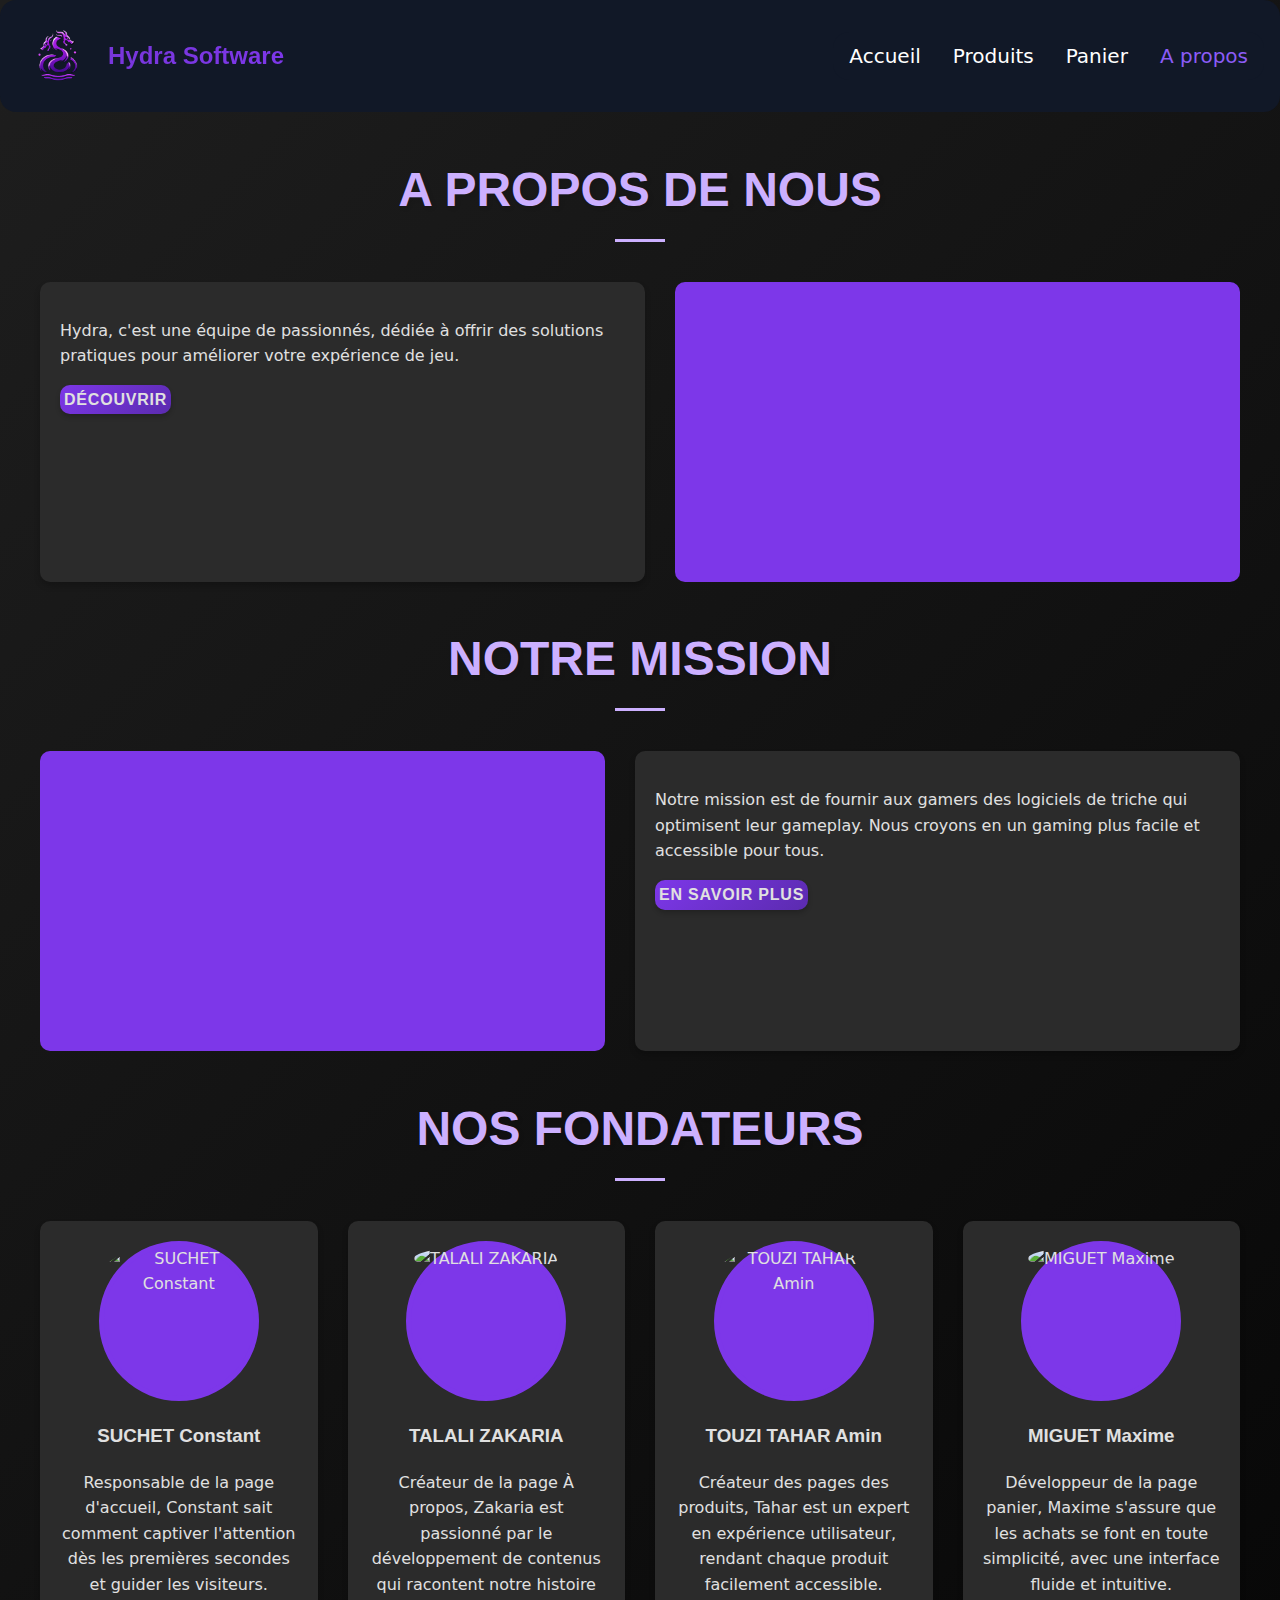
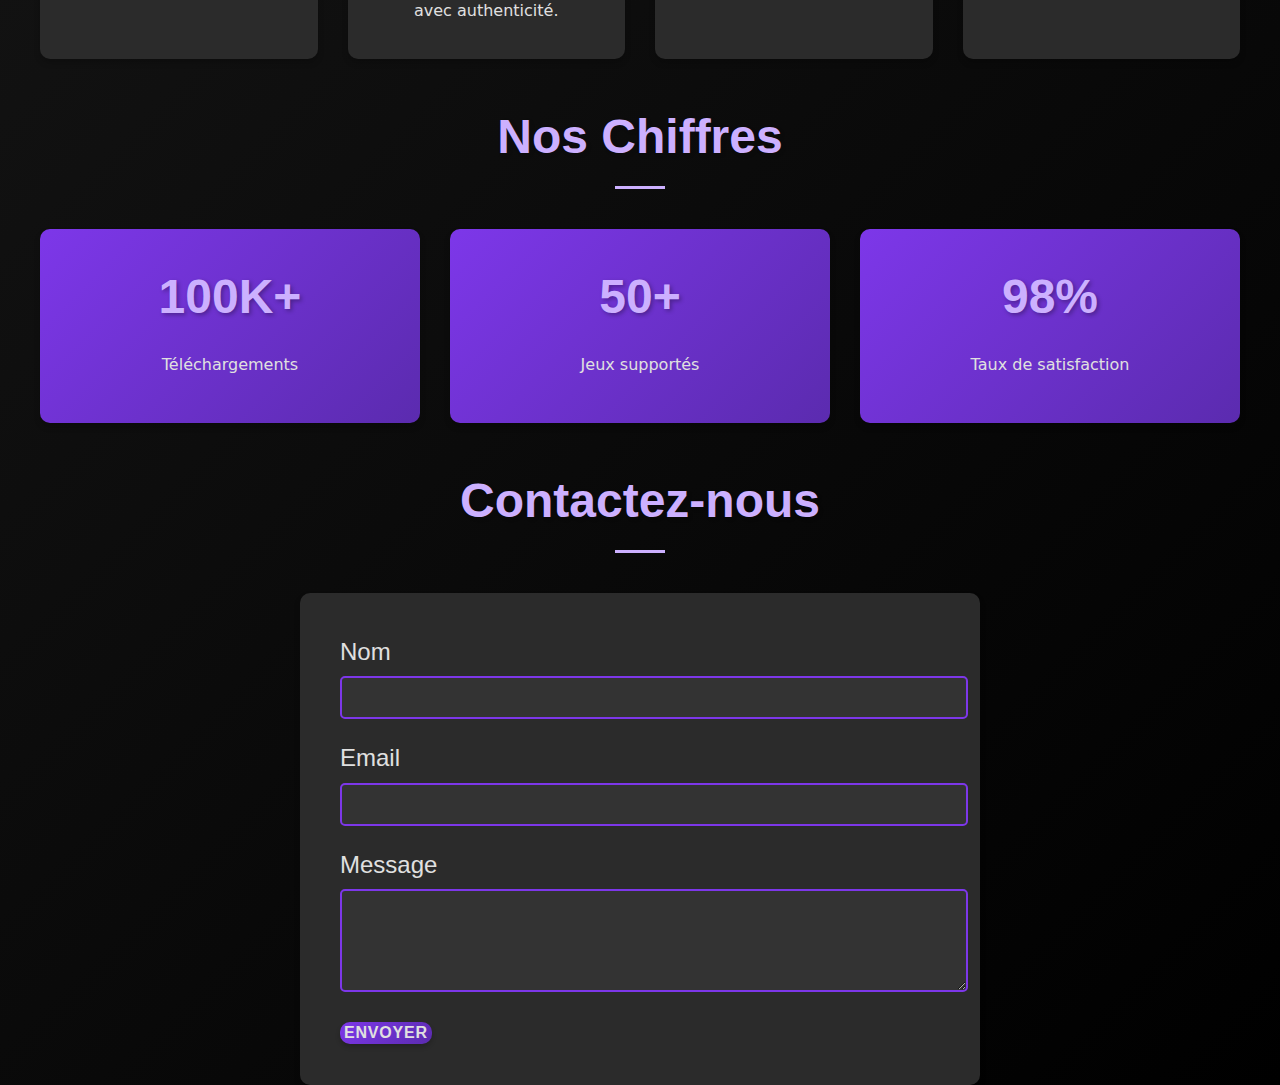
==== pages/apropos.html @ 82d5b26f "ajoutation des photos" ====
<!DOCTYPE html>
<html lang="fr">
<head>
    <meta charset="UTF-8">
    <meta name="viewport" content="width=device-width, initial-scale=1.0">
    <meta http-equiv="X-UA-Compatible" content="IE=edge">
    <title>Hydra - Apropos</title>
    <link rel="stylesheet" href="../styles/apropos.css">
    <link rel="stylesheet" href="../styles/menu.css">

    <script src="../js/menu.js"></script>
    <link rel="icon" type="image/x-icon" href="../public/hydra/icon.ico">
</head>
<body>

<nav class="navbar">
    <div class="nav-container">
        <a href="../index.html" class="logo-container">
            <img src="../public/hydra/logo.png" class="logo" alt="Hydra Logo" />
            <span class="company-name">Hydra Software</span>
        </a>
        <button id="navbar-toggle" type="button" aria-controls="navbar-default" aria-expanded="false">
            <svg class="toggle-icon" aria-hidden="true" xmlns="http://www.w3.org/2000/svg" fill="none" viewBox="0 0 24 24" stroke="currentColor">
                <path stroke-linecap="round" stroke-linejoin="round" stroke-width="2" d="M4 6h16M4 12h16M4 18h16" />
            </svg>
        </button>
        <div class="navbar-menu" id="navbar-default">
            <ul class="nav-list">
                <li><a href="../index.html">Accueil</a></li>
                <li><a href="./produits.html">Produits</a></li>
                <li><a href="./panier.html">Panier</a></li>
                <li><a class="active">A propos</a></li>
            </ul>
        </div>
    </div>
</nav>

<main>
    <section id="about">
        <div class="main-container">
            <h2 class="section-heading">A PROPOS DE NOUS</h2>
            <div class="split-content">
                <div class="text-content">
                    <p>Hydra, c'est une équipe de passionnés, dédiée à offrir des solutions pratiques pour améliorer votre expérience de jeu.</p>
                    <a href="#" class="action-btn">Découvrir</a>
                </div>
                <div class="image-box"></div>
            </div>
        </div>
    </section>

    <section id="mission">
        <div class="main-container">
            <h2 class="section-heading">NOTRE MISSION</h2>
            <div class="split-content">
                <div class="image-box"></div>
                <div class="text-content">
                    <p>Notre mission est de fournir aux gamers des logiciels de triche qui optimisent leur gameplay. Nous croyons en un gaming plus facile et accessible pour tous.</p>
                    <a href="#" class="action-btn">En savoir plus</a>
                </div>
            </div>
        </div>
    </section>

    <section id="founders">
        <div class="main-container">
            <h2 class="section-heading">NOS FONDATEURS</h2>
            <div class="founders-wrapper">
                <div class="founder-profile">
                    <div class="founder-photo">
                        <img src="https://media.discordapp.net/attachments/1299614270337716256/1299702791647789076/Portrait_noirblanc.png?ex=671e2a0c&is=671cd88c&hm=0bdfb5eaf1c514ea03a5f6eac9aa47da65e1ab153dc42c5d94408717ab1620b5&=&format=webp&quality=lossless&width=970&height=972" alt="SUCHET Constant">
                    </div>
                    <h3>SUCHET Constant</h3>
                    <p>Responsable de la page d'accueil, Constant sait comment captiver l'attention dès les premières secondes et guider les visiteurs.</p>
                </div>
                <div class="founder-profile">
                    <div class="founder-photo">
                        <img src="file:///home/ztalali/Documents/SAE-S1.-05-06/ressources/image/Sans%20titre.jpeg" alt="TALALI ZAKARIA">
                    </div>
                    <h3>TALALI ZAKARIA</h3>
                    <p>Créateur de la page À propos, Zakaria est passionné par le développement de contenus qui racontent notre histoire avec authenticité.</p>
                </div>
                <div class="founder-profile">
                    <div class="founder-photo">
                        <img src="https://i.ibb.co/7j2X7fJ/Tahar-autoportrait.png" alt="TOUZI TAHAR Amin">
                    </div>
                    <h3>TOUZI TAHAR Amin</h3>
                    <p>Créateur des pages des produits, Tahar est un expert en expérience utilisateur, rendant chaque produit facilement accessible.</p>
                </div>
                <div class="founder-profile">
                    <div class="founder-photo">
                        <img src="images/maxime.jpg" alt="MIGUET Maxime">
                    </div>
                    <h3>MIGUET Maxime</h3>
                    <p>Développeur de la page panier, Maxime s'assure que les achats se font en toute simplicité, avec une interface fluide et intuitive.</p>
                </div>
            </div>
        </div>
    </section>
    

    <section id="stats">
        <div class="main-container">
            <h2 class="section-heading">Nos Chiffres</h2>
            <div class="statistics-container">
                <div class="stat-block">
                    <div class="stat-number">100K+</div>
                    <p>Téléchargements</p>
                </div>
                <div class="stat-block">
                    <div class="stat-number">50+</div>
                    <p>Jeux supportés</p>
                </div>
                <div class="stat-block">
                    <div class="stat-number">98%</div>
                    <p>Taux de satisfaction</p>
                </div>
            </div>
        </div>
    </section>

    <section id="contact">
        <div class="main-container">
            <h2 class="section-heading">Contactez-nous</h2>
            <form class="form-wrapper">
                <div class="input-group">
                    <label for="name">Nom</label>
                    <input type="text" id="name" name="name" required>
                </div>
                <div class="input-group">
                    <label for="email">Email</label>
                    <input type="email" id="email" name="email" required>
                </div>
                <div class="input-group">
                    <label for="message">Message</label>
                    <textarea id="message" name="message" rows="5" required></textarea>
                </div>
                <button type="submit" class="action-btn">Envoyer</button>
            </form>
        </div>
    </section>
</main>

<footer>
    <!-- ici y aura le footer mais c vide pr l instant -->
</footer>


</body>
</html>
---- styles/apropos.css ----
body {
    background: linear-gradient(135deg, #1E1E1E, #000000);
    font-family: 'Roboto Mono', 'Segoe UI', Tahoma, Geneva, Verdana, sans-serif;
    line-height: 1.6;
    color: #E0E0E0;
    font-size: 1rem;
}

.company-name {
    font-size: 1.5rem;
    font-weight: bold;
    color: #ccb0ff;
    font-family: 'Orbitron', sans-serif;
}

.main-container {
    max-width: 1200px;
    margin: 0 auto;
    padding: 0 20px;
}

.section-heading {
    font-size: 3rem;
    text-align: center;
    margin-bottom: 40px;
    color: #ccb0ff;
    text-shadow: 2px 2px 4px rgba(0, 0, 0, 0.1);
    position: relative;
    font-family: 'Orbitron', sans-serif;
}

.section-heading::after {
    content: '';
    display: block;
    width: 50px;
    height: 3px;
    background-color: #ccb0ff;
    margin: 10px auto;
}

.subtitle-text {
    font-size: 1.5rem;
    text-align: center;
    color: #E0E0E0;
    font-family: 'Exo', sans-serif;
}

.split-content {
    display: flex;
    flex-direction: column;
    gap: 30px;
}

.text-content {
    flex: 1;
    padding: 20px;
    background-color: #2B2B2B;
    border-radius: 10px;
    box-shadow: 0 4px 6px rgba(0, 0, 0, 0.2);
    transition: transform 0.3s ease;
    font-size: 1rem;
    color: #E0E0E0;
}

.text-content:hover {
    transform: translateY(-5px);
}

.image-box {
    flex: 1;
    background-color: #7d37e9;
    min-height: 300px;
    border-radius: 10px;
}

.action-btn {
    display: inline-block;
    padding: 2px 4px;
    background: linear-gradient(135deg, #7d37e9, #5B2BAF);
    color: #E0E0E0;
    text-decoration: none;
    border-radius: 10px;
    transition: all 0.3s ease;
    border: none;
    cursor: pointer;
    font-weight: bold;
    text-transform: uppercase;
    letter-spacing: 0.8px;
    box-shadow: 0 3px 5px rgba(0, 0, 0, 0.2);
    font-size: 1rem;
    font-family: 'Exo', sans-serif;
}

.action-btn:hover {
    background: linear-gradient(135deg, #5B2BAF, #7d37e9);
    transform: translateY(-1px);
    box-shadow: 0 4px 6px rgba(0, 0, 0, 0.3);
}

.founders-wrapper {
    display: grid;
    grid-template-columns: repeat(auto-fit, minmax(200px, 1fr));
    gap: 30px;
}

.founder-profile {
    text-align: center;
    background-color: #2B2B2B;
    padding: 20px;
    border-radius: 10px;
    box-shadow: 0 4px 6px rgba(0, 0, 0, 0.2);
    transition: transform 0.3s ease;
    font-size: 1rem;
}

.founder-profile h3 {
    font-family: 'Orbitron', sans-serif;
}

.founder-profile:hover {
    transform: translateY(-5px);
}

.founder-photo {
    width: 150px;
    height: 150px;
    border-radius: 50%;
    background-color: #7d37e9;
    margin: 0 auto 20px;
    border: 5px solid #7d37e9;
    transition: all 0.3s ease;
}

.founder-photo img {
    width: 100%;
    height: 100%;
    object-fit: cover;
    border-radius: 50%;
}


.founder-profile:hover .founder-photo {
    transform: scale(1.1);
    border-color: #ccb0ff;
}

.statistics-container {
    display: grid;
    grid-template-columns: repeat(auto-fit, minmax(200px, 1fr));
    gap: 30px;
    text-align: center;
}

.stat-block {
    background: linear-gradient(135deg, #7d37e9, #5B2BAF);
    padding: 30px;
    border-radius: 10px;
    box-shadow: 0 4px 6px rgba(0, 0, 0, 0.2);
    color: #E0E0E0;
    transition: transform 0.3s ease;
}

.stat-block:hover {
    transform: translateY(-5px);
}

.stat-number {
    font-size: 3rem;
    font-weight: bold;
    color: #ccb0ff;
    margin-bottom: 10px;
    text-shadow: 2px 2px 4px rgba(0, 0, 0, 0.3);
    font-family: 'Orbitron', sans-serif;
}

.form-wrapper {
    max-width: 600px;
    margin: 0 auto;
    background-color: #2B2B2B;
    padding: 40px;
    border-radius: 10px;
    box-shadow: 0 4px 6px rgba(0, 0, 0, 0.2);
}

.input-group {
    margin-bottom: 20px;
}

.input-group label {
    display: block;
    margin-bottom: 5px;
    color: #E0E0E0;
    font-size: 1.5rem;
    font-family: 'Exo', sans-serif;
}

.input-group input,
.input-group textarea {
    width: 100%;
    padding: 12px;
    background-color: #333333;
    color: #E0E0E0;
    border: 2px solid #7d37e9;
    border-radius: 5px;
    transition: all 0.3s ease;
}

.input-group input:focus,
.input-group textarea:focus {
    outline: none;
    border-color: #ccb0ff;
    box-shadow: 0 0 0 2px rgba(195, 0, 255, 0.3);
}

@media (min-width: 768px) {
    .split-content {
        flex-direction: row;
    }

    .founders-wrapper {
        grid-template-columns: repeat(4, 1fr);
    }
}
---- styles/menu.css ----
body {
    background-color: #151c2a;
    margin: 0;
    font-family: system-ui, -apple-system, BlinkMacSystemFont, 'Segoe UI', Roboto, 'Helvetica Neue', Arial, 'Noto Sans', sans-serif;
}

.navbar {
    background-color: #111827;
    border-radius: 1rem;
}

.nav-container {
    max-width: 1280px;
    font-weight: normal;
    font-size: 1.25rem;
    display: flex;
    flex-wrap: wrap;
    align-items: center;
    justify-content: space-between;
    margin: 0 auto;
    padding: 1rem;
}

.logo-container {
    display: flex;
    align-items: center;
    text-decoration: none;
}

.logo {
    height: 5rem;
}

.company-name {
    font-family: 'Orbitron', sans-serif;
    font-size: 1.5rem;
    font-weight: 600;
    margin-left: 0.75rem;
    background: linear-gradient(-45deg, #8b5cf6, #7d37ea, #7836da);
    background-size: 200% 200%;
    animation: gradient 5s ease infinite;
    -webkit-background-clip: text;
    -webkit-text-fill-color: transparent;
}

@keyframes gradient {
    0% { background-position: 0% 50%; }
    50% { background-position: 100% 50%; }
    100% { background-position: 0% 50%; }
}

#navbar-toggle {
    display: inline-flex;
    align-items: center;
    justify-content: center;
    padding: 0.5rem;
    width: 2.5rem;
    height: 2.5rem;
    font-size: 0.875rem;
    color: #6b7280;
    background-color: transparent;
    border: none;
    border-radius: 0.375rem;
    cursor: pointer;
}

#navbar-toggle:hover {
    background-color: #35383f;
}

.toggle-icon {
    width: 1.5rem;
    height: 1.5rem;
}

.navbar-menu {
    display: none;
    width: 100%;
    background-color: #111827;
    border-radius: 1rem;
}

.navbar-menu.active {
    font-weight: normal;
    font-size: 1rem;
    display: block;
}

.nav-list {
    font-medium: 500;
    font-weight: 500;
    display: flex;
    flex-direction: column;
    padding: 1rem 1rem;
    margin: 0;
    list-style-type: none;
}

.nav-list li a {
    display: block;
    padding: 0.5rem 0.75rem;
    text-decoration: none;
    border-radius: 0.2rem;

    color: white;
}

.nav-list li a:hover {
    background-color: #3a373f;
}

.nav-list li a.active {
    background-color: #772cec;
    color: white;
}

@media (min-width: 768px) {
    #navbar-toggle {
        display: none;
    }

    .navbar-menu {
        display: block;
        width: auto;
    }

    .nav-list {
        flex-direction: row;
        padding: 0;
    }

    .nav-list li a {
        padding: 0.5rem 0;
        margin: 0 1rem;
        background-color: transparent;
    }

    .nav-list li a:hover {
        background-color: transparent;
        color: #8b5cf6;
    }

    .nav-list li a.active {
        background-color: transparent;
        color: #8b5cf6;
    }
}
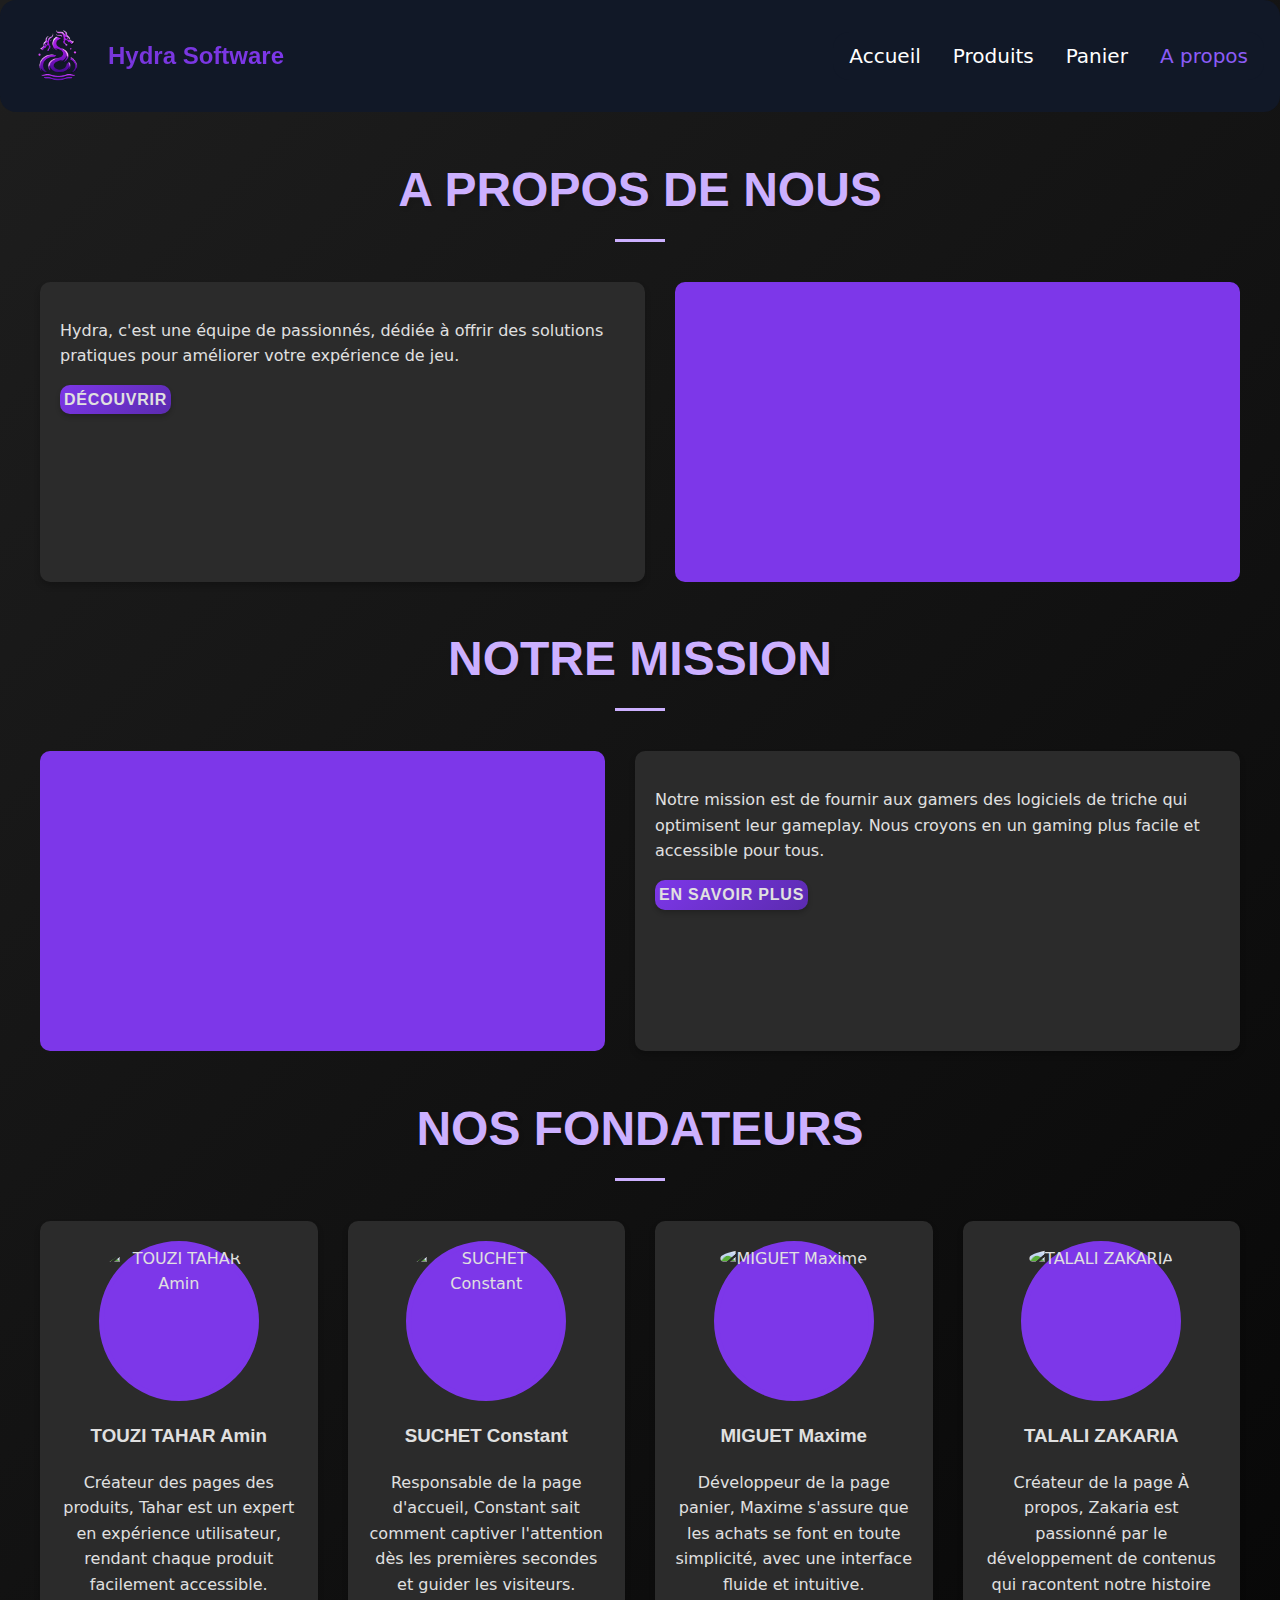
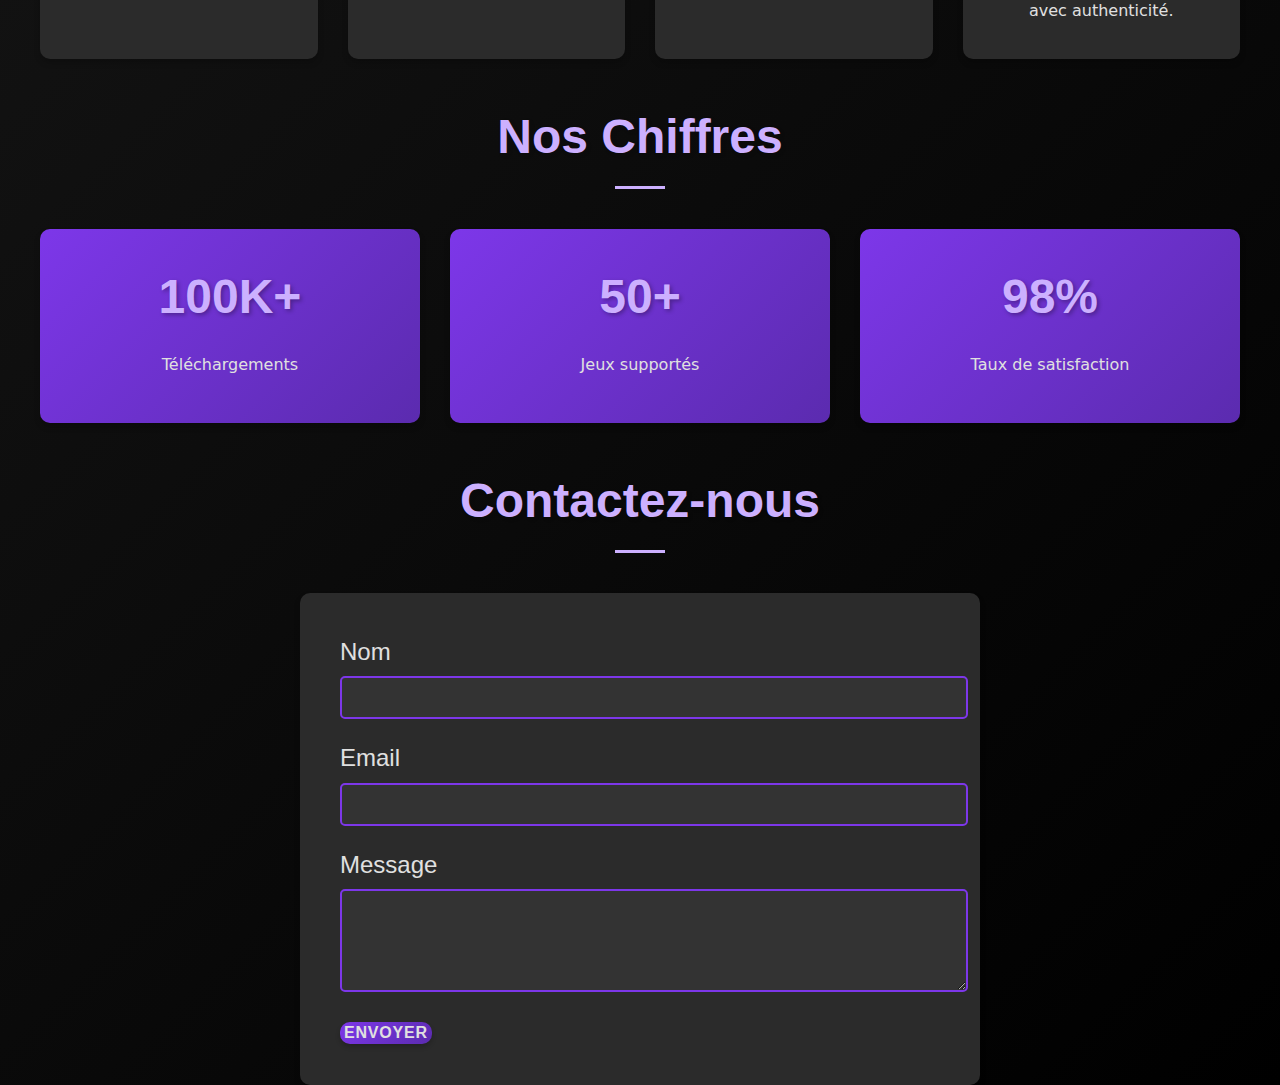
==== commit 8d15f1e3: "photos" ====
--- a/pages/apropos.html
+++ b/pages/apropos.html
@@ -68,6 +68,13 @@
             <div class="founders-wrapper">
                 <div class="founder-profile">
                     <div class="founder-photo">
+                        <img src="https://i.ibb.co/7j2X7fJ/Tahar-autoportrait.png" alt="TOUZI TAHAR Amin">
+                    </div>
+                    <h3>TOUZI TAHAR Amin</h3>
+                    <p>Créateur des pages des produits, Tahar est un expert en expérience utilisateur, rendant chaque produit facilement accessible.</p>
+                </div>
+                <div class="founder-profile">
+                    <div class="founder-photo">
                         <img src="https://media.discordapp.net/attachments/1299614270337716256/1299702791647789076/Portrait_noirblanc.png?ex=671e2a0c&is=671cd88c&hm=0bdfb5eaf1c514ea03a5f6eac9aa47da65e1ab153dc42c5d94408717ab1620b5&=&format=webp&quality=lossless&width=970&height=972" alt="SUCHET Constant">
                     </div>
                     <h3>SUCHET Constant</h3>
@@ -75,24 +82,17 @@
                 </div>
                 <div class="founder-profile">
                     <div class="founder-photo">
+                        <img src="images/maxime.jpg" alt="MIGUET Maxime">
+                    </div>
+                    <h3>MIGUET Maxime</h3>
+                    <p>Développeur de la page panier, Maxime s'assure que les achats se font en toute simplicité, avec une interface fluide et intuitive.</p>
+                </div>
+                <div class="founder-profile">
+                    <div class="founder-photo">
                         <img src="file:///home/ztalali/Documents/SAE-S1.-05-06/ressources/image/Sans%20titre.jpeg" alt="TALALI ZAKARIA">
                     </div>
                     <h3>TALALI ZAKARIA</h3>
                     <p>Créateur de la page À propos, Zakaria est passionné par le développement de contenus qui racontent notre histoire avec authenticité.</p>
-                </div>
-                <div class="founder-profile">
-                    <div class="founder-photo">
-                        <img src="https://i.ibb.co/7j2X7fJ/Tahar-autoportrait.png" alt="TOUZI TAHAR Amin">
-                    </div>
-                    <h3>TOUZI TAHAR Amin</h3>
-                    <p>Créateur des pages des produits, Tahar est un expert en expérience utilisateur, rendant chaque produit facilement accessible.</p>
-                </div>
-                <div class="founder-profile">
-                    <div class="founder-photo">
-                        <img src="images/maxime.jpg" alt="MIGUET Maxime">
-                    </div>
-                    <h3>MIGUET Maxime</h3>
-                    <p>Développeur de la page panier, Maxime s'assure que les achats se font en toute simplicité, avec une interface fluide et intuitive.</p>
                 </div>
             </div>
         </div>
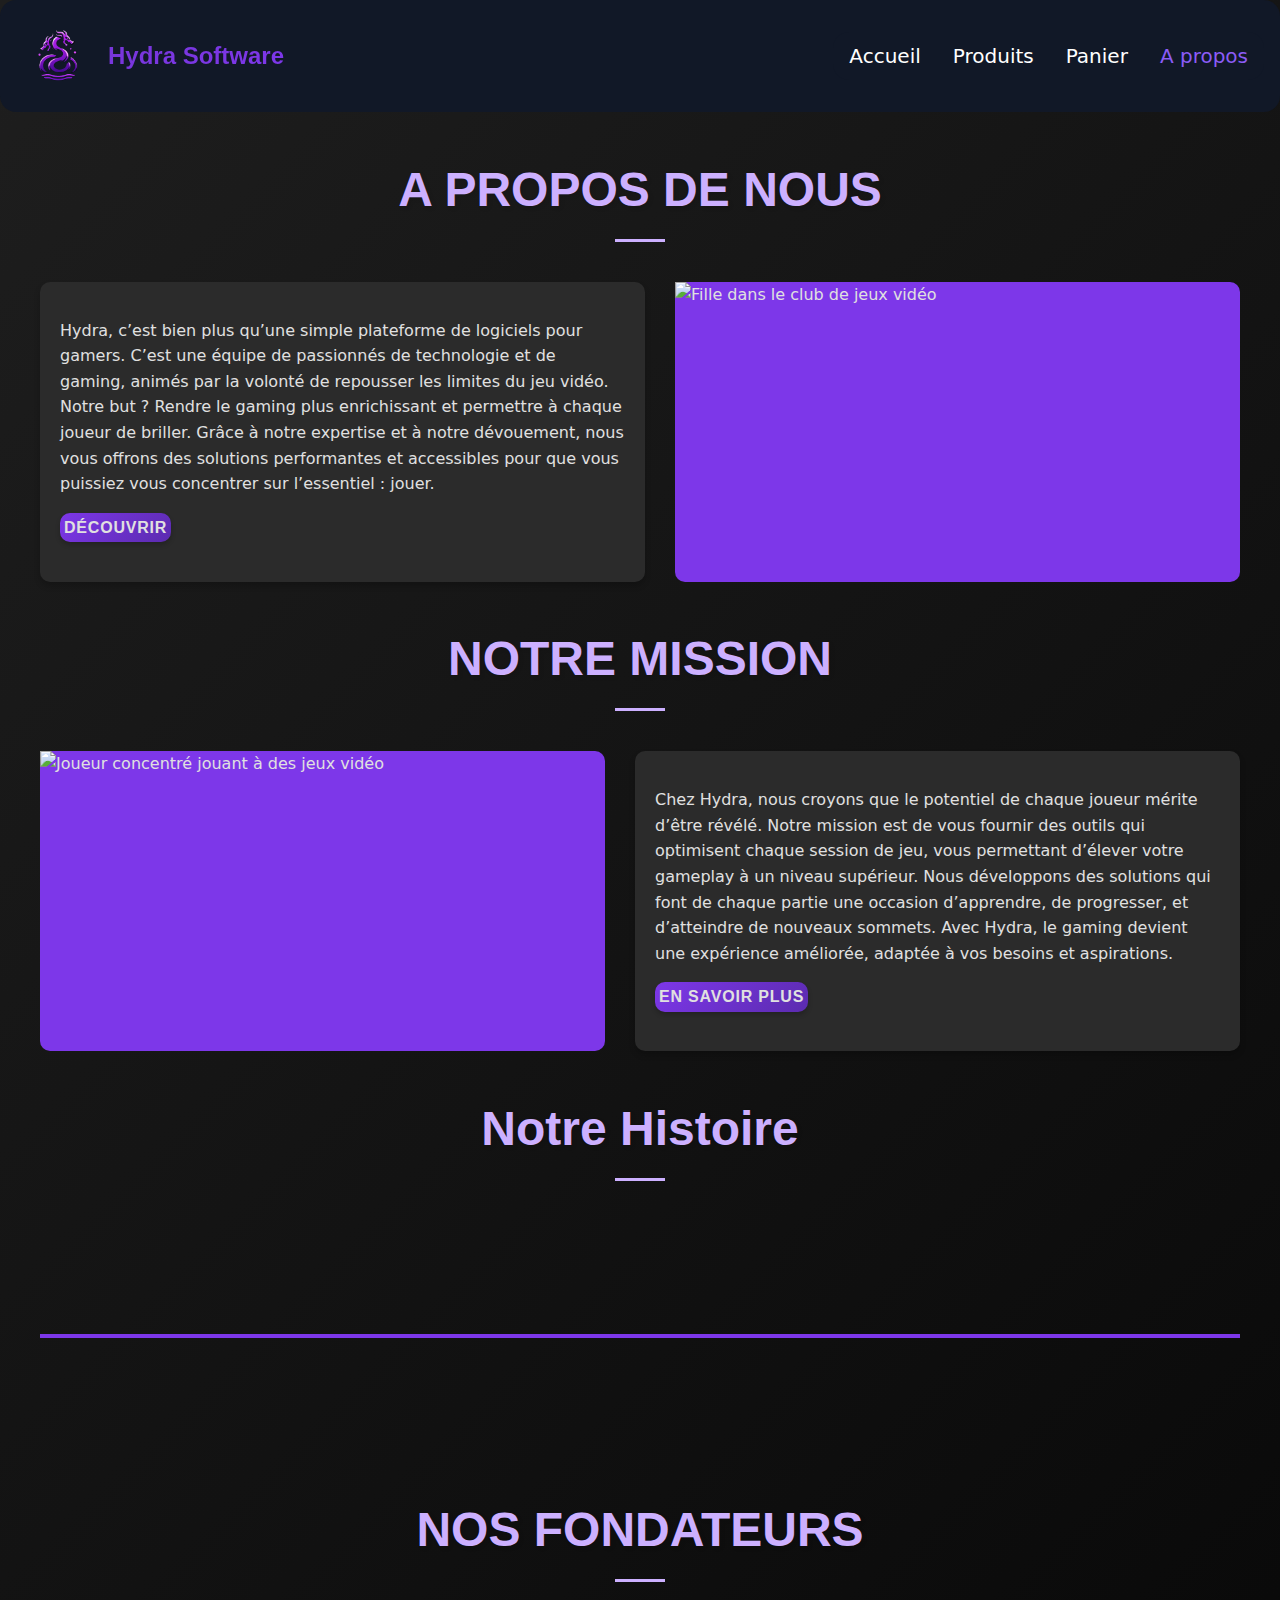
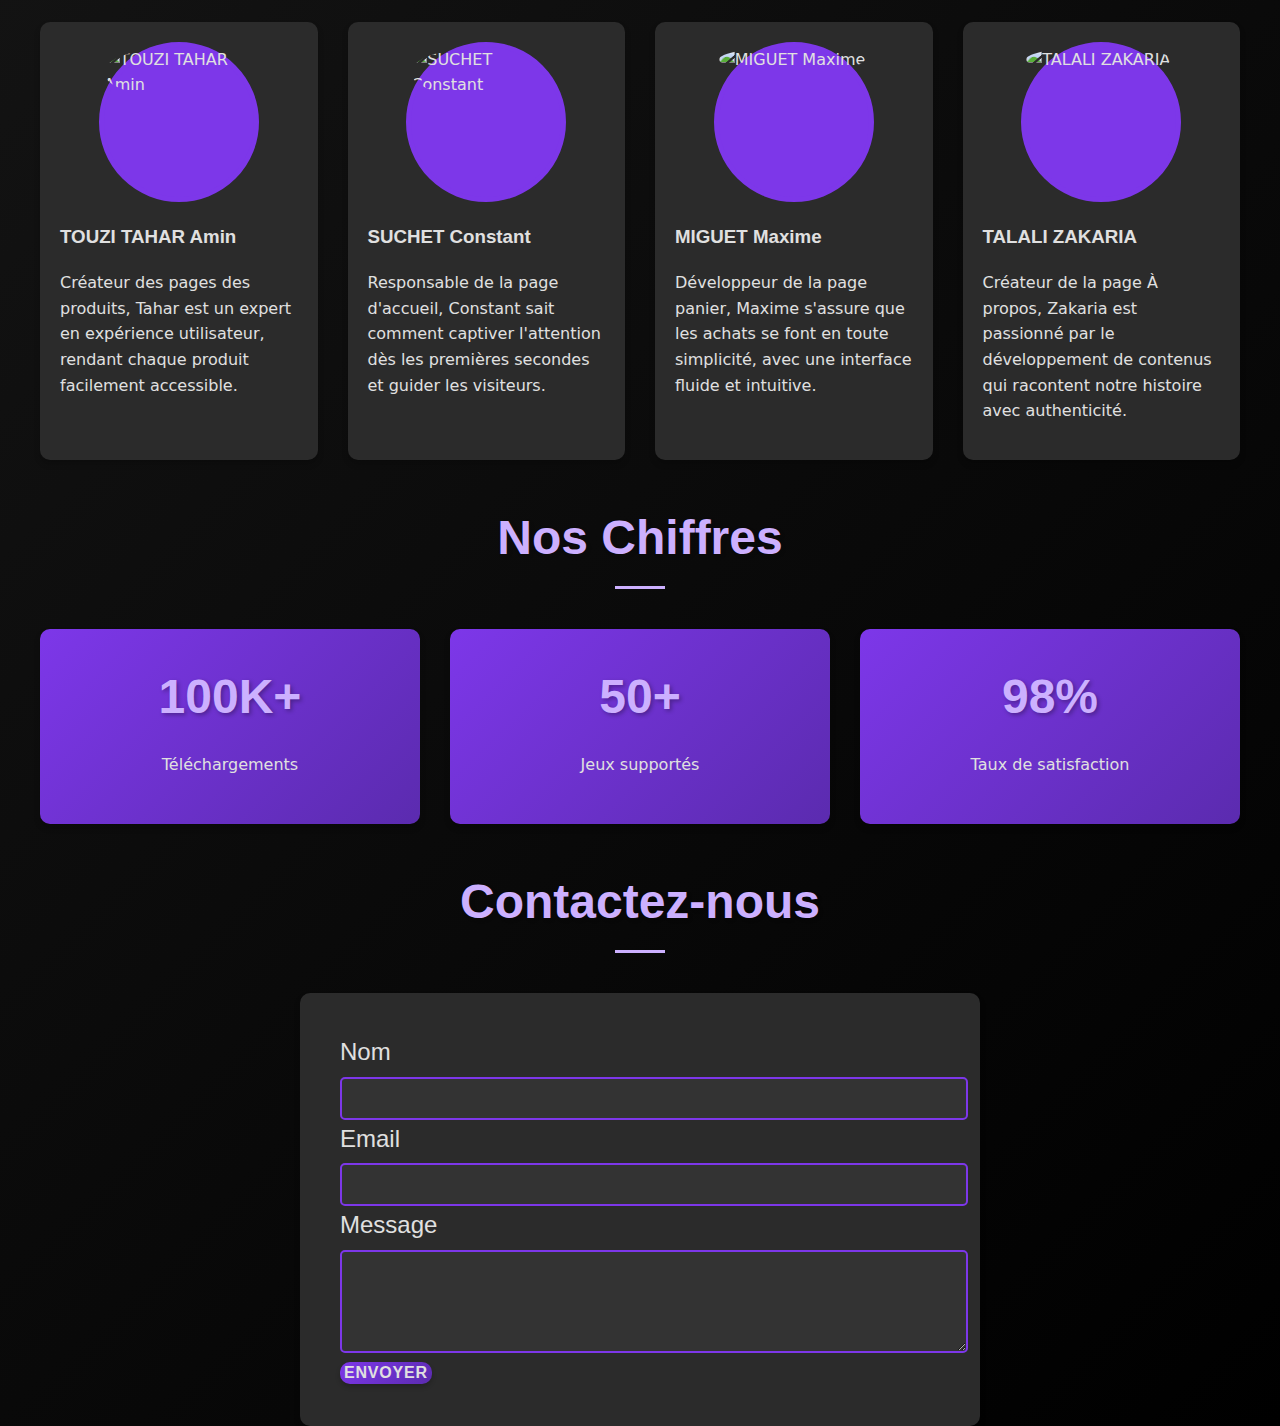
==== commit 5a4d3da7: "histoire" ====
--- a/pages/apropos.html
+++ b/pages/apropos.html
@@ -7,6 +7,8 @@
     <title>Hydra - Apropos</title>
     <link rel="stylesheet" href="../styles/apropos.css">
     <link rel="stylesheet" href="../styles/menu.css">
+    <link href="https://fonts.googleapis.com/css2?family=Roboto:wght@300;400;700&display=swap" rel="stylesheet">
+    <link href="https://fonts.googleapis.com/icon?family=Material+Icons" rel="stylesheet">
 
     <script src="../js/menu.js"></script>
     <link rel="icon" type="image/x-icon" href="../public/hydra/icon.ico">
@@ -41,26 +43,92 @@
             <h2 class="section-heading">A PROPOS DE NOUS</h2>
             <div class="split-content">
                 <div class="text-content">
-                    <p>Hydra, c'est une équipe de passionnés, dédiée à offrir des solutions pratiques pour améliorer votre expérience de jeu.</p>
+                    <p>Hydra, c’est bien plus qu’une simple plateforme de logiciels pour gamers. C’est une équipe de passionnés de technologie et de gaming, animés par la volonté de repousser les limites du jeu vidéo. Notre but ? Rendre le gaming plus enrichissant et permettre à chaque joueur de briller. Grâce à notre expertise et à notre dévouement, nous vous offrons des solutions performantes et accessibles pour que vous puissiez vous concentrer sur l’essentiel : jouer.</p>
                     <a href="#" class="action-btn">Découvrir</a>
                 </div>
-                <div class="image-box"></div>
-            </div>
-        </div>
-    </section>
-
+                <div class="image-box">
+                    <img src="https://media.istockphoto.com/id/1408511405/fr/photo/fille-dans-le-club-de-jeux-vid%C3%A9o.jpg?s=612x612&w=0&k=20&c=qXluuo1RCjcttm1icZ2uuiW8cRa6V_bCxl-oCnfkrDA=" alt="Fille dans le club de jeux vidéo">
+                </div>
+            </div>
+        </div>
+    </section>
+    
     <section id="mission">
         <div class="main-container">
             <h2 class="section-heading">NOTRE MISSION</h2>
             <div class="split-content">
-                <div class="image-box"></div>
+                <div class="image-box">
+                    <img src="https://img.freepik.com/photos-premium/joueur-concentre-jouant-jeux-video-ordinateur-dans-salle-jeux_232070-15085.jpg" alt="Joueur concentré jouant à des jeux vidéo">
+                </div>
                 <div class="text-content">
-                    <p>Notre mission est de fournir aux gamers des logiciels de triche qui optimisent leur gameplay. Nous croyons en un gaming plus facile et accessible pour tous.</p>
+                    <p>Chez Hydra, nous croyons que le potentiel de chaque joueur mérite d’être révélé. Notre mission est de vous fournir des outils qui optimisent chaque session de jeu, vous permettant d’élever votre gameplay à un niveau supérieur. Nous développons des solutions qui font de chaque partie une occasion d’apprendre, de progresser, et d’atteindre de nouveaux sommets. Avec Hydra, le gaming devient une expérience améliorée, adaptée à vos besoins et aspirations.</p>
                     <a href="#" class="action-btn">En savoir plus</a>
                 </div>
             </div>
         </div>
     </section>
+    <section id="timeline">
+        <div class="main-container">
+            <h2 class="section-heading">Notre Histoire</h2>
+            <div class="timeline-horizontal">
+                <div class="timeline-item">
+                    <div class="timeline-icon">
+                        <i class="material-icons">lightbulb</i>
+                    </div>
+                    <div class="timeline-content">
+                        <h3>2019</h3>
+                        <p>Naissance de Hydra</p>
+                    </div>
+                </div>
+                <div class="timeline-item">
+                    <div class="timeline-icon">
+                        <i class="material-icons">rocket_launch</i>
+                    </div>
+                    <div class="timeline-content">
+                        <h3>2020</h3>
+                        <p>Lancement officiel</p>
+                    </div>
+                </div>
+                <div class="timeline-item">
+                    <div class="timeline-icon">
+                        <i class="material-icons">expand</i>
+                    </div>
+                    <div class="timeline-content">
+                        <h3>2021</h3>
+                        <p>Expansion du catalogue</p>
+                    </div>
+                </div>
+                <div class="timeline-item">
+                    <div class="timeline-icon">
+                        <i class="material-icons">handshake</i>
+                    </div>
+                    <div class="timeline-content">
+                        <h3>2022</h3>
+                        <p>Premiers partenariats</p>
+                    </div>
+                </div>
+                <div class="timeline-item">
+                    <div class="timeline-icon">
+                        <i class="material-icons">groups</i>
+                    </div>
+                    <div class="timeline-content">
+                        <h3>2023</h3>
+                        <p>10 000 utilisateurs</p>
+                    </div>
+                </div>
+                <div class="timeline-item">
+                    <div class="timeline-icon">
+                        <i class="material-icons">update</i>
+                    </div>
+                    <div class="timeline-content">
+                        <h3>2024</h3>
+                        <p>Innovation continue</p>
+                    </div>
+                </div>
+            </div>
+        </div>
+    </section>
+    
 
     <section id="founders">
         <div class="main-container">
@@ -82,14 +150,14 @@
                 </div>
                 <div class="founder-profile">
                     <div class="founder-photo">
-                        <img src="images/maxime.jpg" alt="MIGUET Maxime">
+                        <img src="https://media.discordapp.net/attachments/1299614270337716256/1299716446644994129/20241022_093014.jpg?ex=671e36c4&is=671ce544&hm=64319b5f9e7f23a3e63375d222c720525772211144f8b3bad99ff726ea123b3f&=&format=webp&width=728&height=970" alt="MIGUET Maxime">
                     </div>
                     <h3>MIGUET Maxime</h3>
                     <p>Développeur de la page panier, Maxime s'assure que les achats se font en toute simplicité, avec une interface fluide et intuitive.</p>
                 </div>
                 <div class="founder-profile">
                     <div class="founder-photo">
-                        <img src="file:///home/ztalali/Documents/SAE-S1.-05-06/ressources/image/Sans%20titre.jpeg" alt="TALALI ZAKARIA">
+                        <img src="https://amintt2.github.io/SAE-S1.-05-06/ressources/image/Sans%20titre.jpeg" alt="TALALI ZAKARIA">
                     </div>
                     <h3>TALALI ZAKARIA</h3>
                     <p>Créateur de la page À propos, Zakaria est passionné par le développement de contenus qui racontent notre histoire avec authenticité.</p>
--- a/styles/apropos.css
+++ b/styles/apropos.css
@@ -6,17 +6,17 @@
     font-size: 1rem;
 }
 
+.main-container {
+    max-width: 1200px;
+    margin: 0 auto;
+    padding: 0 20px;
+}
+
 .company-name {
     font-size: 1.5rem;
     font-weight: bold;
     color: #ccb0ff;
     font-family: 'Orbitron', sans-serif;
-}
-
-.main-container {
-    max-width: 1200px;
-    margin: 0 auto;
-    padding: 0 20px;
 }
 
 .section-heading {
@@ -51,18 +51,18 @@
     gap: 30px;
 }
 
-.text-content {
+.text-content, .founder-profile {
     flex: 1;
     padding: 20px;
     background-color: #2B2B2B;
     border-radius: 10px;
     box-shadow: 0 4px 6px rgba(0, 0, 0, 0.2);
+    color: #E0E0E0;
+    font-size: 1rem;
     transition: transform 0.3s ease;
-    font-size: 1rem;
-    color: #E0E0E0;
-}
-
-.text-content:hover {
+}
+
+.text-content:hover, .founder-profile:hover, .stat-block:hover {
     transform: translateY(-5px);
 }
 
@@ -103,22 +103,8 @@
     gap: 30px;
 }
 
-.founder-profile {
-    text-align: center;
-    background-color: #2B2B2B;
-    padding: 20px;
-    border-radius: 10px;
-    box-shadow: 0 4px 6px rgba(0, 0, 0, 0.2);
-    transition: transform 0.3s ease;
-    font-size: 1rem;
-}
-
 .founder-profile h3 {
     font-family: 'Orbitron', sans-serif;
-}
-
-.founder-profile:hover {
-    transform: translateY(-5px);
 }
 
 .founder-photo {
@@ -138,7 +124,6 @@
     border-radius: 50%;
 }
 
-
 .founder-profile:hover .founder-photo {
     transform: scale(1.1);
     border-color: #ccb0ff;
@@ -158,10 +143,6 @@
     box-shadow: 0 4px 6px rgba(0, 0, 0, 0.2);
     color: #E0E0E0;
     transition: transform 0.3s ease;
-}
-
-.stat-block:hover {
-    transform: translateY(-5px);
 }
 
 .stat-number {
@@ -182,10 +163,6 @@
     box-shadow: 0 4px 6px rgba(0, 0, 0, 0.2);
 }
 
-.input-group {
-    margin-bottom: 20px;
-}
-
 .input-group label {
     display: block;
     margin-bottom: 5px;
@@ -212,12 +189,112 @@
     box-shadow: 0 0 0 2px rgba(195, 0, 255, 0.3);
 }
 
+/* Ligne du temps */
+.timeline-horizontal {
+    display: flex;
+    overflow-x: auto;
+    padding: 20px 0;
+    position: relative;
+}
+
+.timeline-horizontal::before {
+    content: '';
+    position: absolute;
+    top: 50%;
+    transform: translateY(-50%);
+    height: 4px;
+    background-color: #7d37e9;
+    width: 100%;
+    z-index: 0;
+}
+
+.timeline-horizontal .timeline-item {
+    flex: 0 0 auto;
+    width: 200px;
+    margin-right: 40px;
+    position: relative;
+    z-index: 1;
+    animation: fadeInRight 0.6s ease-out forwards;
+    opacity: 0;
+}
+
+.timeline-horizontal .timeline-item:nth-child(1) { animation-delay: 0.2s; }
+.timeline-horizontal .timeline-item:nth-child(2) { animation-delay: 0.4s; }
+.timeline-horizontal .timeline-item:nth-child(3) { animation-delay: 0.6s; }
+
+.timeline-horizontal .timeline-icon {
+    position: absolute;
+    background-color: #7d37e9;
+    width: 40px;
+    height: 40px;
+    border-radius: 50%;
+    top: 50%;
+    left: 50%;
+    transform: translate(-50%, -50%);
+    display: flex;
+    align-items: center;
+    justify-content: center;
+}
+
+.timeline-horizontal .timeline-content {
+    background-color: #2B2B2B;
+    padding: 15px;
+    border-radius: 6px;
+    text-align: center;
+    margin-top: 60px;
+}
+
+.timeline-horizontal .timeline-content h3 {
+    color: #ccb0ff;
+    font-family: 'Orbitron', sans-serif;
+    margin-bottom: 5px;
+    font-size: 1.2rem;
+}
+
+.timeline-horizontal .timeline-content p {
+    font-size: 0.9rem;
+    margin: 0;
+}
+
+@keyframes fadeInRight {
+    from { opacity: 0; transform: translate3d(40px, 0, 0); }
+    to { opacity: 1; transform: translate3d(0, 0, 0); }
+}
+
+@media (max-width: 768px) {
+    .timeline-horizontal {
+        flex-direction: column;
+        align-items: flex-start;
+    }
+
+    .timeline-horizontal::before {
+        width: 4px;
+        height: 100%;
+        left: 20px;
+        top: 0;
+        transform: none;
+    }
+
+    .timeline-horizontal .timeline-item {
+        width: 100%;
+        margin-bottom: 30px;
+        padding-left: 50px;
+    }
+
+    .timeline-horizontal .timeline-icon {
+        left: 0;
+        transform: translateY(-50%);
+    }
+
+    .timeline-horizontal .timeline-content {
+        margin-top: 0;
+        text-align: left;
+    }
+}
+
 @media (min-width: 768px) {
     .split-content {
         flex-direction: row;
     }
 
-    .founders-wrapper {
-        grid-template-columns: repeat(4, 1fr);
-    }
-}
+    .found
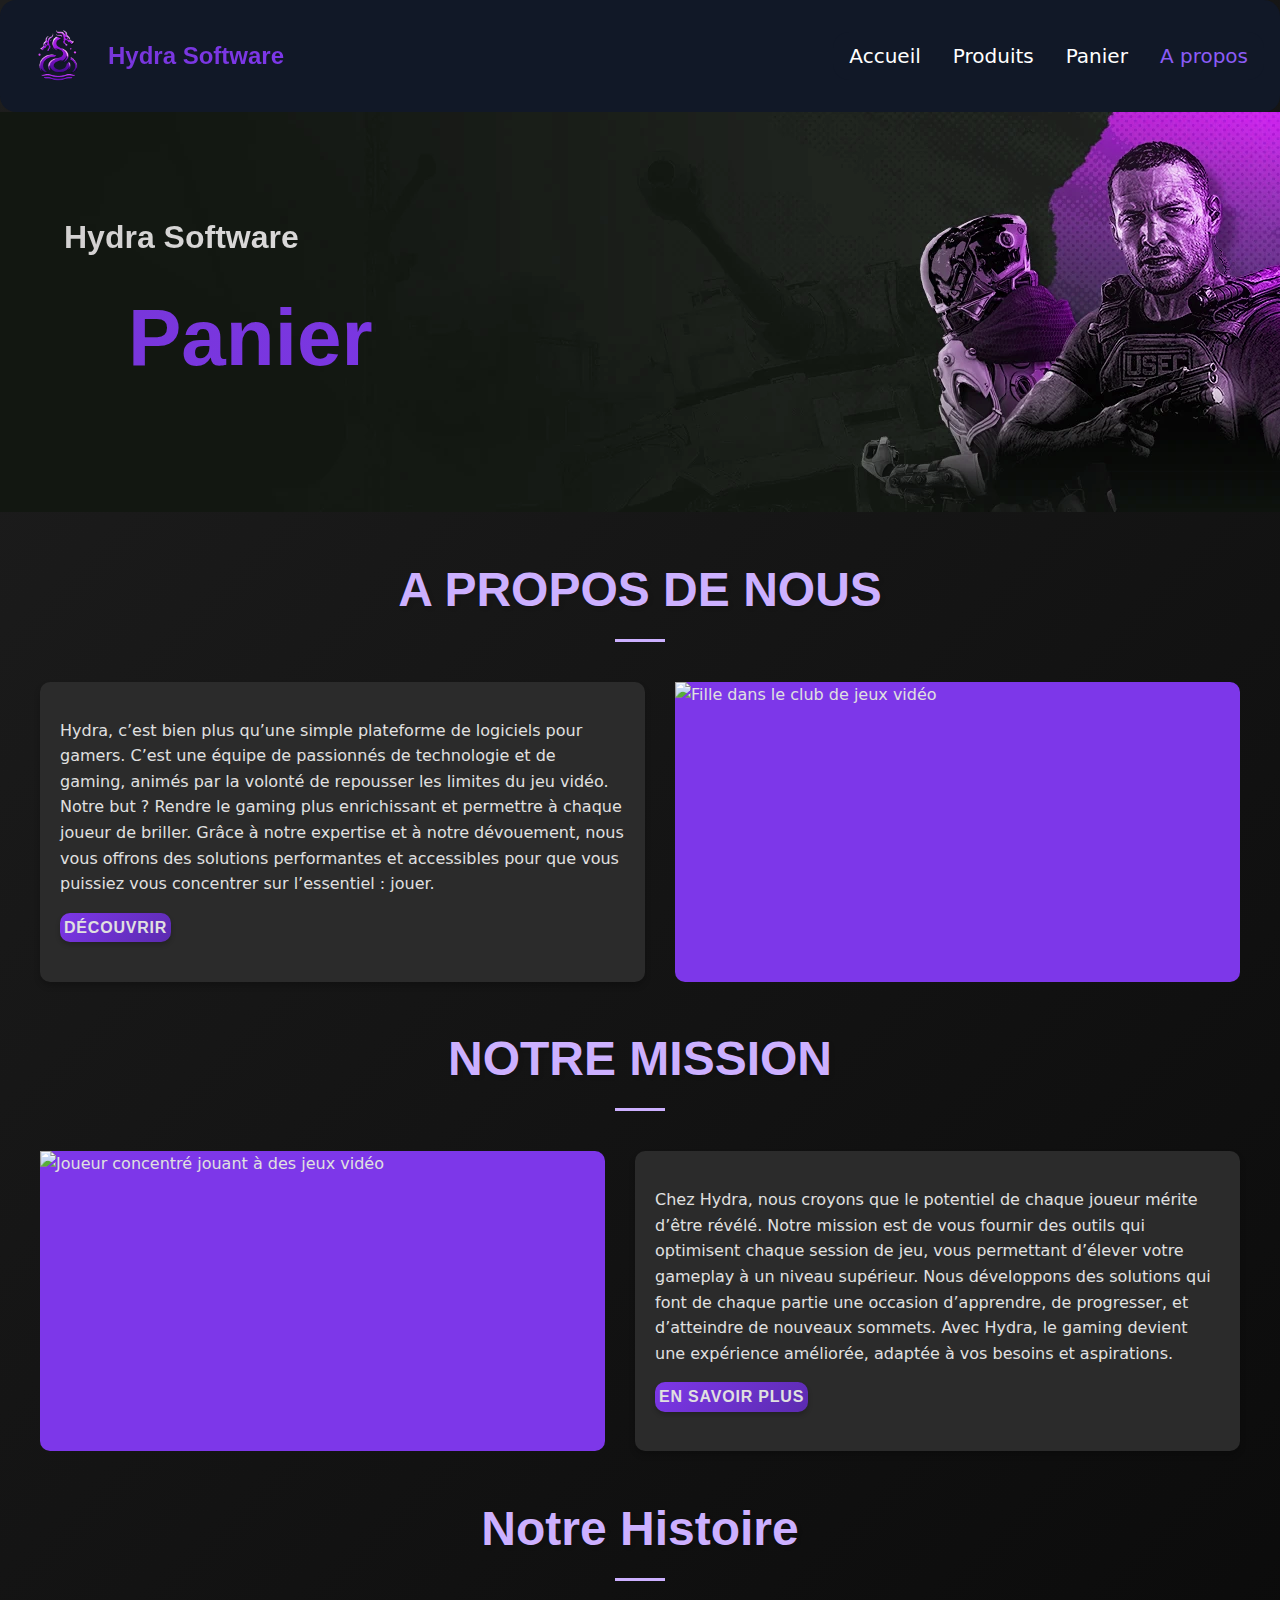
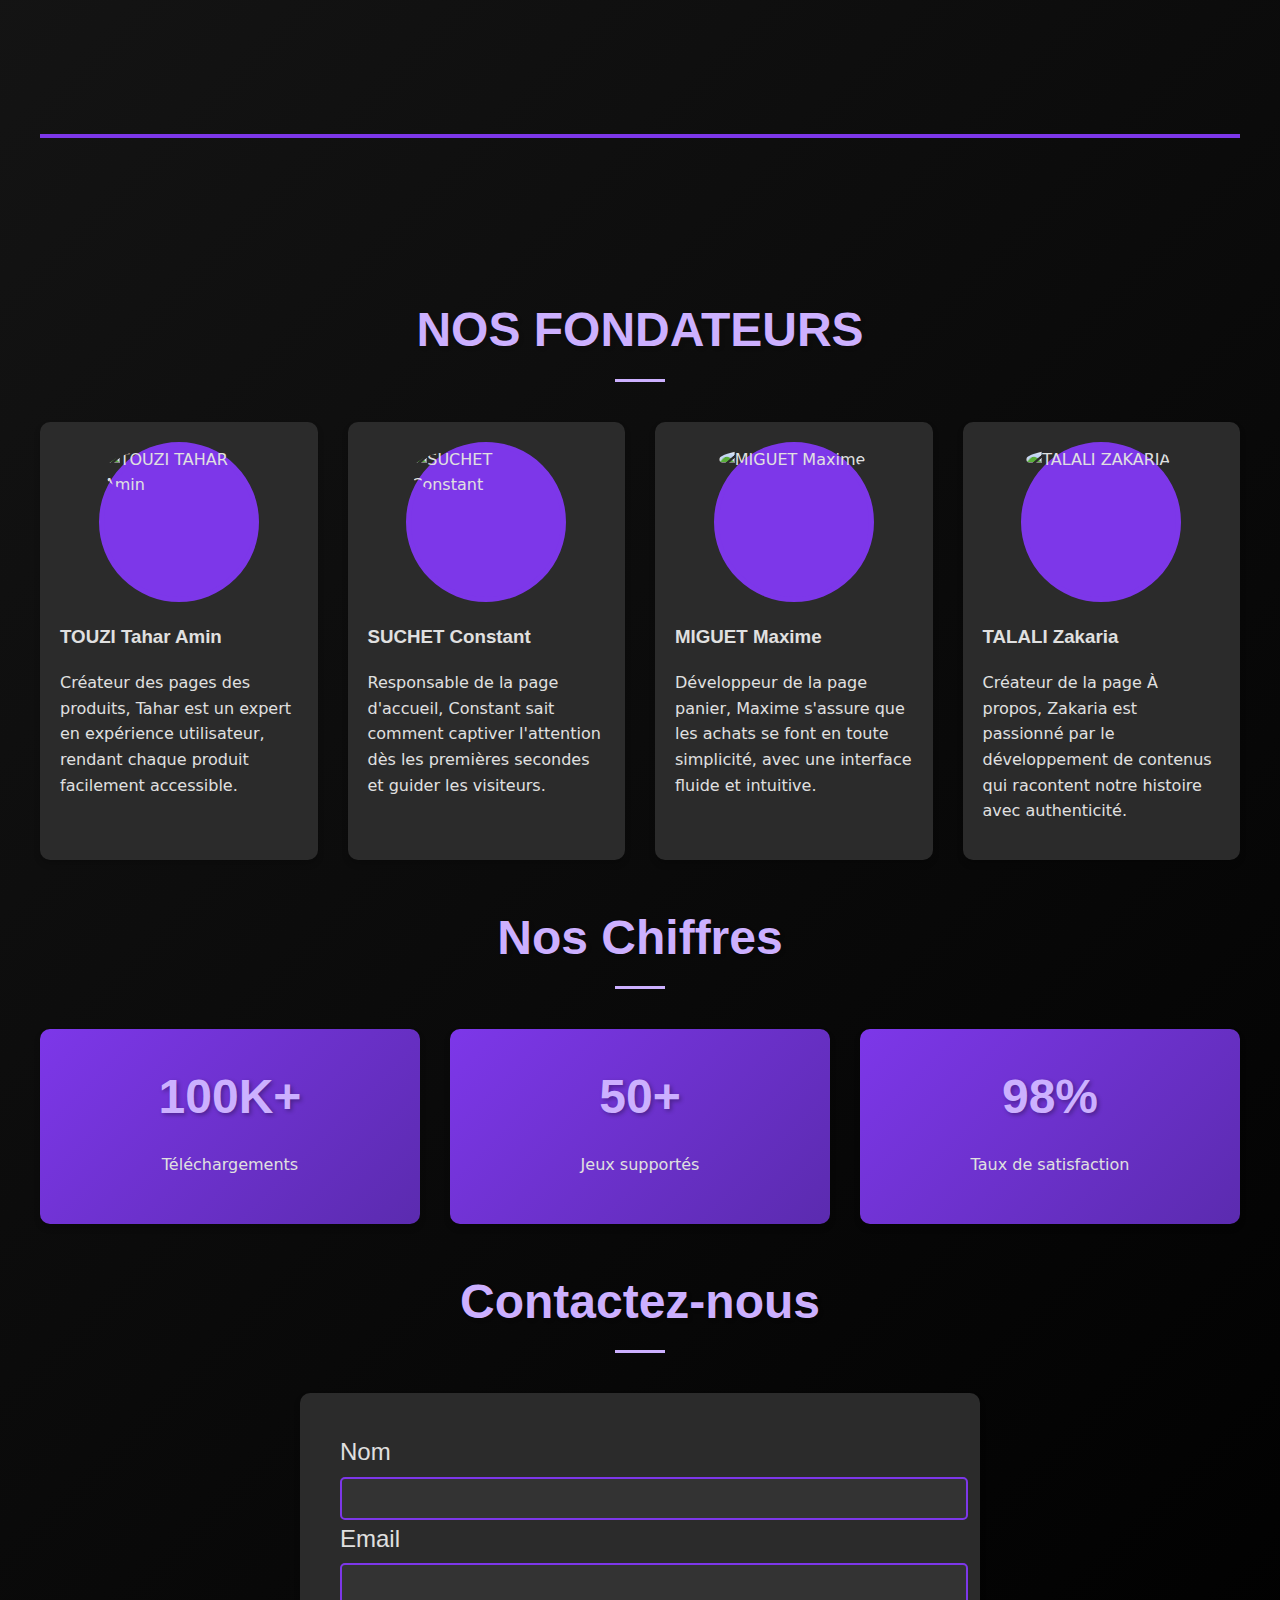
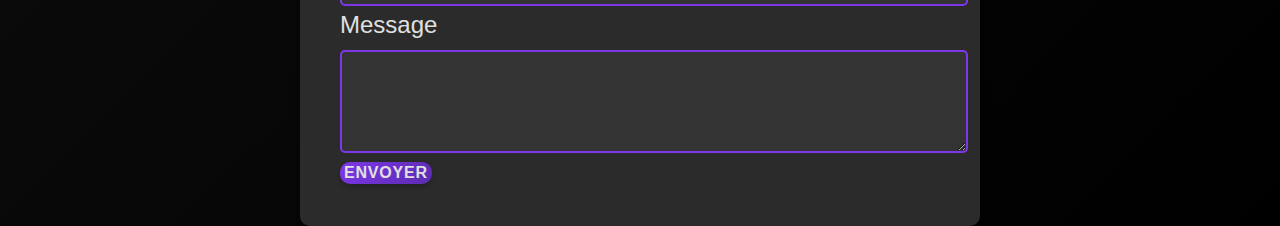
==== commit 25624944: "ajout bannière page "A propos"" ====
--- a/pages/apropos.html
+++ b/pages/apropos.html
@@ -4,21 +4,27 @@
     <meta charset="UTF-8">
     <meta name="viewport" content="width=device-width, initial-scale=1.0">
     <meta http-equiv="X-UA-Compatible" content="IE=edge">
-    <title>Hydra - Apropos</title>
+    <title>Hydra - A propos</title>
+
+    <!-- Stylesheets -->
     <link rel="stylesheet" href="../styles/apropos.css">
     <link rel="stylesheet" href="../styles/menu.css">
     <link href="https://fonts.googleapis.com/css2?family=Roboto:wght@300;400;700&display=swap" rel="stylesheet">
     <link href="https://fonts.googleapis.com/icon?family=Material+Icons" rel="stylesheet">
 
-    <script src="../js/menu.js"></script>
+    <!-- Favicon -->
     <link rel="icon" type="image/x-icon" href="../public/hydra/icon.ico">
+
+    <!-- Scripts -->
+    <script src="../js/menu.js" defer></script>
 </head>
 <body>
 
+<!-- Navigation Bar -->
 <nav class="navbar">
     <div class="nav-container">
         <a href="../index.html" class="logo-container">
-            <img src="../public/hydra/logo.png" class="logo" alt="Hydra Logo" />
+            <img src="../public/hydra/logo.png" class="logo" alt="Hydra Logo">
             <span class="company-name">Hydra Software</span>
         </a>
         <button id="navbar-toggle" type="button" aria-controls="navbar-default" aria-expanded="false">
@@ -37,7 +43,16 @@
     </div>
 </nav>
 
+<div class="banner">
+    <div class="banner-content">
+        <span class="title1">Hydra Software</span>
+        <span class="title2">Panier</span>
+    </div>
+</div>
+
+<!-- Main Content -->
 <main>
+    <!-- About Section -->
     <section id="about">
         <div class="main-container">
             <h2 class="section-heading">A PROPOS DE NOUS</h2>
@@ -47,12 +62,13 @@
                     <a href="#" class="action-btn">Découvrir</a>
                 </div>
                 <div class="image-box">
-                    <img src="https://media.istockphoto.com/id/1408511405/fr/photo/fille-dans-le-club-de-jeux-vid%C3%A9o.jpg?s=612x612&w=0&k=20&c=qXluuo1RCjcttm1icZ2uuiW8cRa6V_bCxl-oCnfkrDA=" alt="Fille dans le club de jeux vidéo">
+                    <img src="https://media.istockphoto.com/id/1408511405/fr/photo/fille-dans-le-club-de-jeux-vidéo.jpg?s=612x612&w=0&k=20&c=qXluuo1RCjcttm1icZ2uuiW8cRa6V_bCxl-oCnfkrDA=" alt="Fille dans le club de jeux vidéo">
                 </div>
             </div>
         </div>
     </section>
     
+    <!-- Mission Section -->
     <section id="mission">
         <div class="main-container">
             <h2 class="section-heading">NOTRE MISSION</h2>
@@ -67,6 +83,8 @@
             </div>
         </div>
     </section>
+
+    <!-- Timeline Section -->
     <section id="timeline">
         <div class="main-container">
             <h2 class="section-heading">Notre Histoire</h2>
@@ -113,7 +131,7 @@
                     </div>
                     <div class="timeline-content">
                         <h3>2023</h3>
-                        <p>10 000 utilisateurs</p>
+                        <p>100 000 utilisateurs</p>
                     </div>
                 </div>
                 <div class="timeline-item">
@@ -129,7 +147,7 @@
         </div>
     </section>
     
-
+    <!-- Founders Section -->
     <section id="founders">
         <div class="main-container">
             <h2 class="section-heading">NOS FONDATEURS</h2>
@@ -138,7 +156,7 @@
                     <div class="founder-photo">
                         <img src="https://i.ibb.co/7j2X7fJ/Tahar-autoportrait.png" alt="TOUZI TAHAR Amin">
                     </div>
-                    <h3>TOUZI TAHAR Amin</h3>
+                    <h3>TOUZI Tahar Amin</h3>
                     <p>Créateur des pages des produits, Tahar est un expert en expérience utilisateur, rendant chaque produit facilement accessible.</p>
                 </div>
                 <div class="founder-profile">
@@ -159,14 +177,14 @@
                     <div class="founder-photo">
                         <img src="https://amintt2.github.io/SAE-S1.-05-06/ressources/image/Sans%20titre.jpeg" alt="TALALI ZAKARIA">
                     </div>
-                    <h3>TALALI ZAKARIA</h3>
+                    <h3>TALALI Zakaria</h3>
                     <p>Créateur de la page À propos, Zakaria est passionné par le développement de contenus qui racontent notre histoire avec authenticité.</p>
                 </div>
             </div>
         </div>
     </section>
     
-
+    <!-- Statistics Section -->
     <section id="stats">
         <div class="main-container">
             <h2 class="section-heading">Nos Chiffres</h2>
@@ -187,6 +205,7 @@
         </div>
     </section>
 
+    <!-- Contact Section -->
     <section id="contact">
         <div class="main-container">
             <h2 class="section-heading">Contactez-nous</h2>
@@ -209,10 +228,10 @@
     </section>
 </main>
 
+<!-- Footer -->
 <footer>
-    <!-- ici y aura le footer mais c vide pr l instant -->
+    <!-- Footer content to be added later -->
 </footer>
-
 
 </body>
 </html>
--- a/styles/apropos.css
+++ b/styles/apropos.css
@@ -5,6 +5,54 @@
     color: #E0E0E0;
     font-size: 1rem;
 }
+
+.banner {
+    width: 100%;
+    height: 400px;
+    display: flex;
+    justify-content: flex-end;
+    align-items: center;
+    background-image: url('../public/hydra/banner.png');
+    background-size: cover;
+    background-position: center;
+}
+
+.banner-content {
+    width: 50%;
+    height: 100%;
+    display: flex;
+    flex-direction: column;
+    justify-content: center;
+    margin-right: 40%;
+    padding-right: 5%;
+}
+
+.title1, .title2, .title3 {
+    font-family: 'Orbitron', sans-serif;
+    margin-bottom: 10px;
+}
+
+.title1 {
+    font-size: 2rem;
+    font-weight: 600;
+    background: linear-gradient(-45deg, #ffffff, #e8e8e8, #d2d0d0);
+    background-size: 200% 200%;
+    animation: gradient 5s ease infinite;
+    -webkit-background-clip: text;
+    -webkit-text-fill-color: transparent;
+}
+
+.title2 {
+    font-size: 5rem;
+    font-weight: 600;
+    background: linear-gradient(-45deg, #8b5cf6, #7d37ea, #7836da);
+    background-size: 200% 200%;
+    animation: gradient 5s ease infinite;
+    -webkit-background-clip: text;
+    -webkit-text-fill-color: transparent;
+    margin-left: 10%;
+}
+
 
 .main-container {
     max-width: 1200px;
@@ -297,4 +345,4 @@
         flex-direction: row;
     }
 
-    .found
+}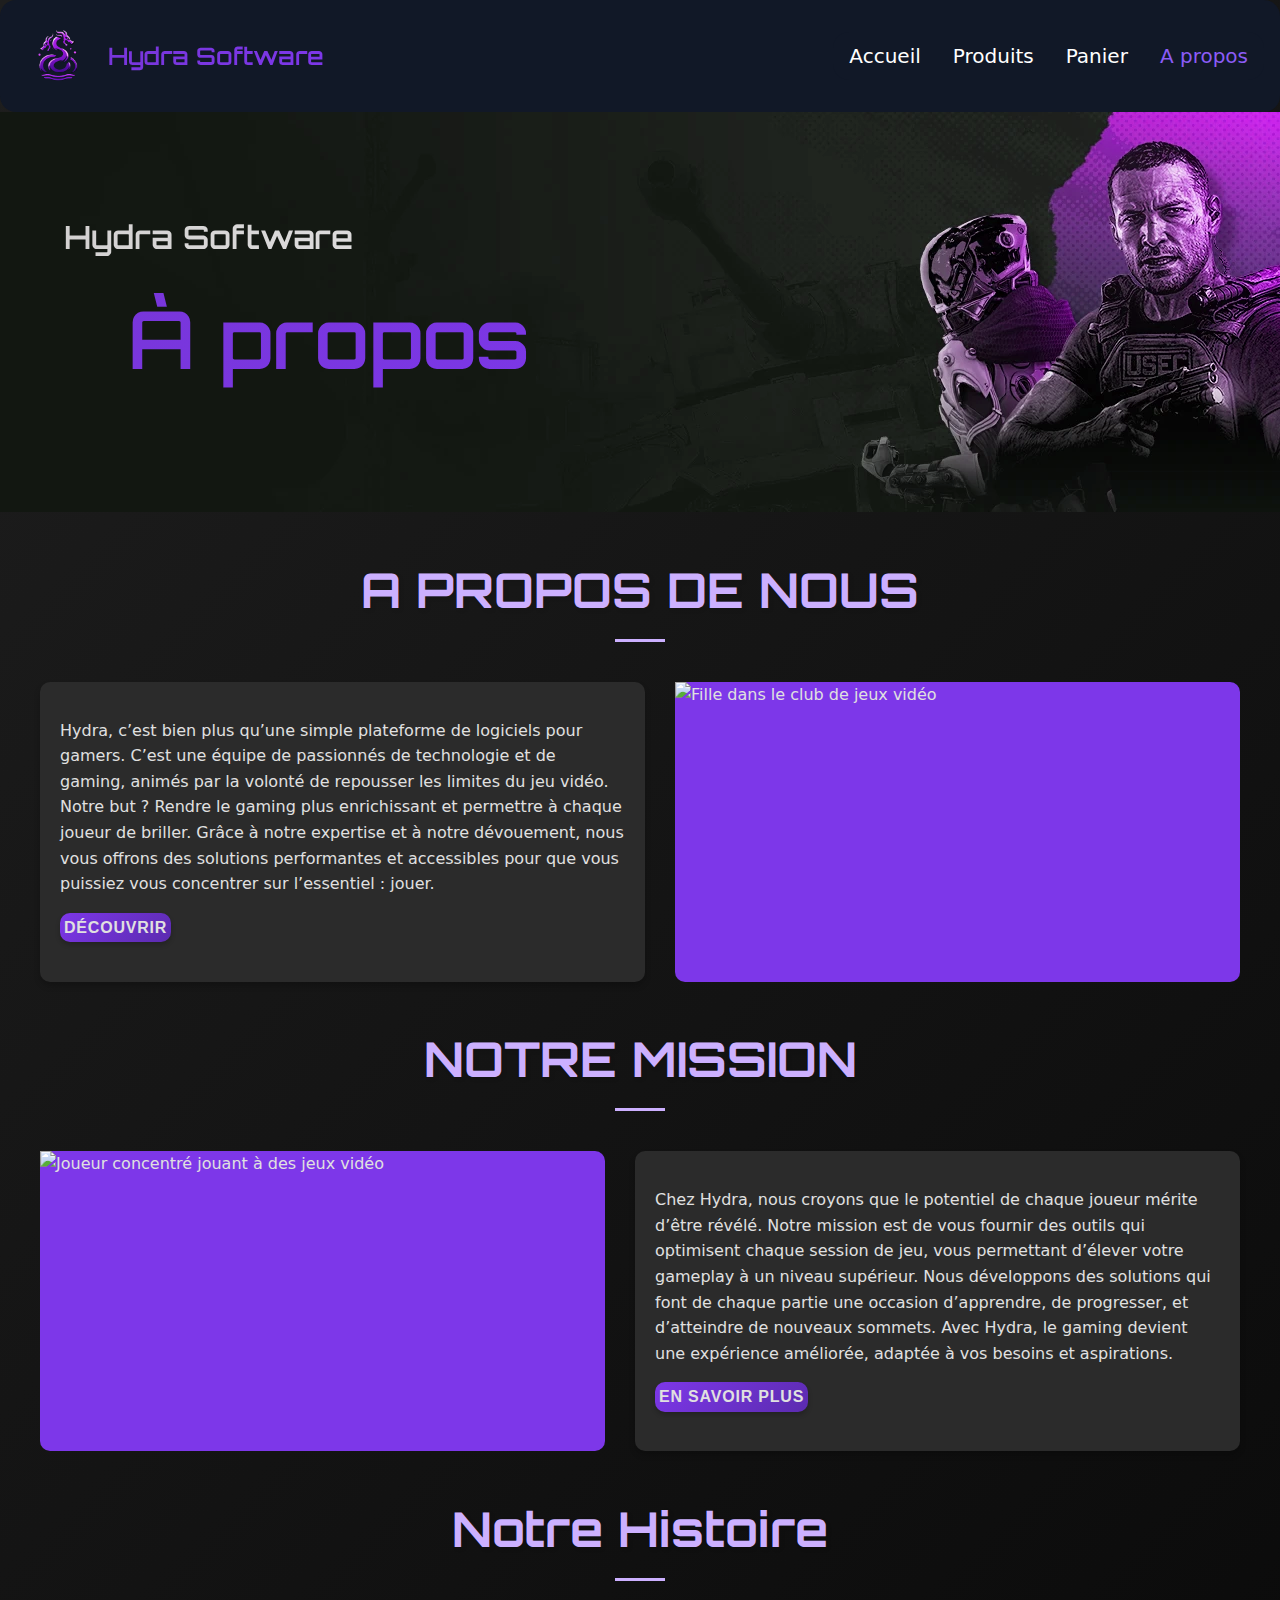
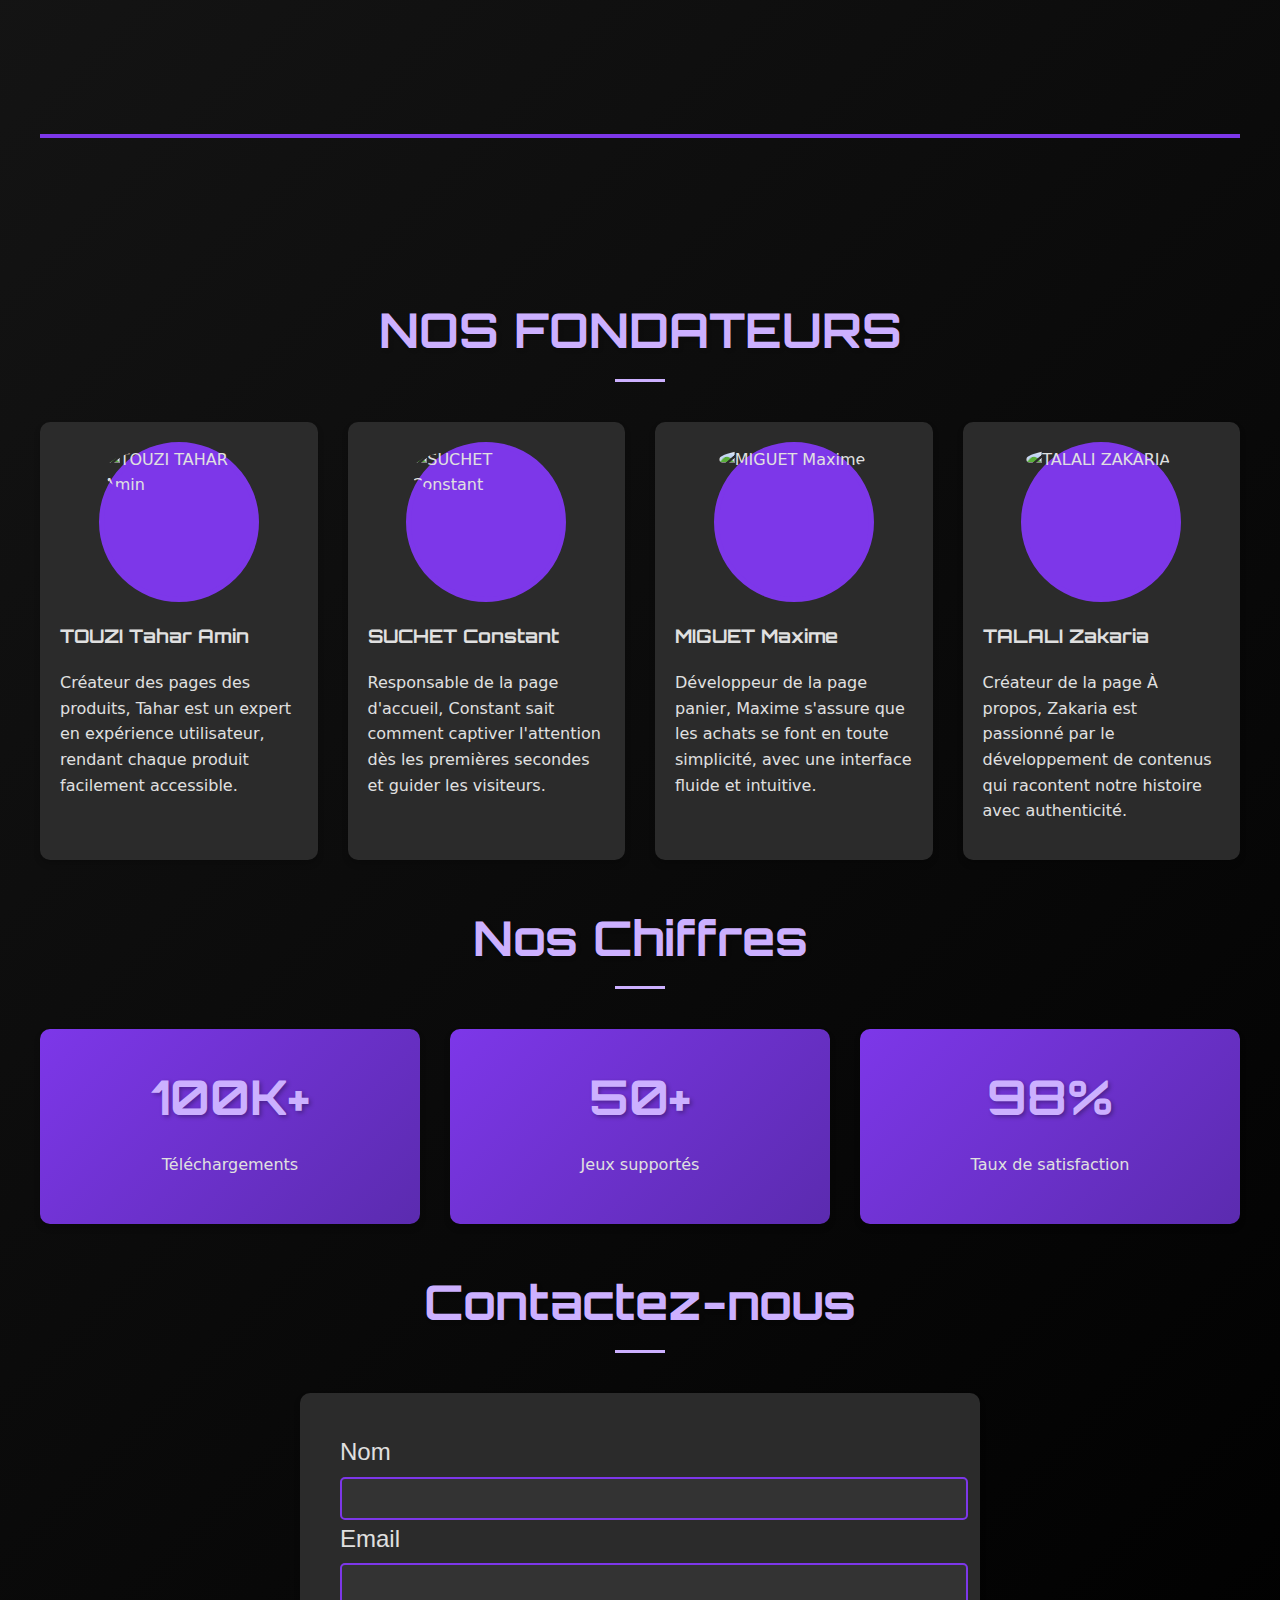
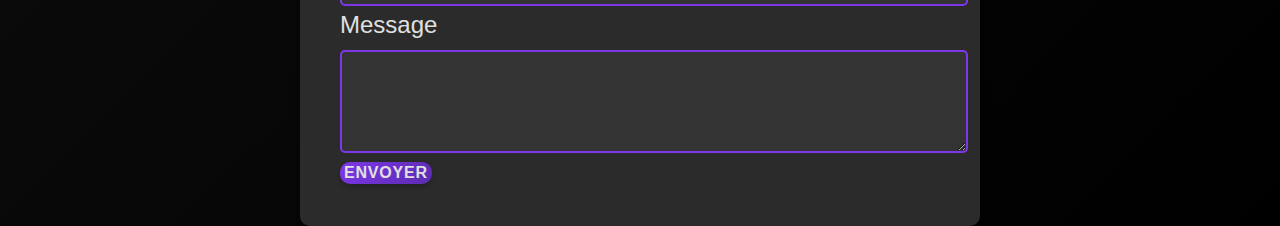
==== commit 1fd2142e: "fix font for pagnier" ====
--- a/pages/apropos.html
+++ b/pages/apropos.html
@@ -11,6 +11,9 @@
     <link rel="stylesheet" href="../styles/menu.css">
     <link href="https://fonts.googleapis.com/css2?family=Roboto:wght@300;400;700&display=swap" rel="stylesheet">
     <link href="https://fonts.googleapis.com/icon?family=Material+Icons" rel="stylesheet">
+    <link rel="preconnect" href="https://fonts.googleapis.com">
+    <link rel="preconnect" href="https://fonts.gstatic.com" crossorigin>
+    <link href="https://fonts.googleapis.com/css2?family=Orbitron:wght@800&display=swap" rel="stylesheet">
 
     <!-- Favicon -->
     <link rel="icon" type="image/x-icon" href="../public/hydra/icon.ico">
@@ -46,7 +49,7 @@
 <div class="banner">
     <div class="banner-content">
         <span class="title1">Hydra Software</span>
-        <span class="title2">Panier</span>
+        <span class="title2">À propos</span>
     </div>
 </div>
 
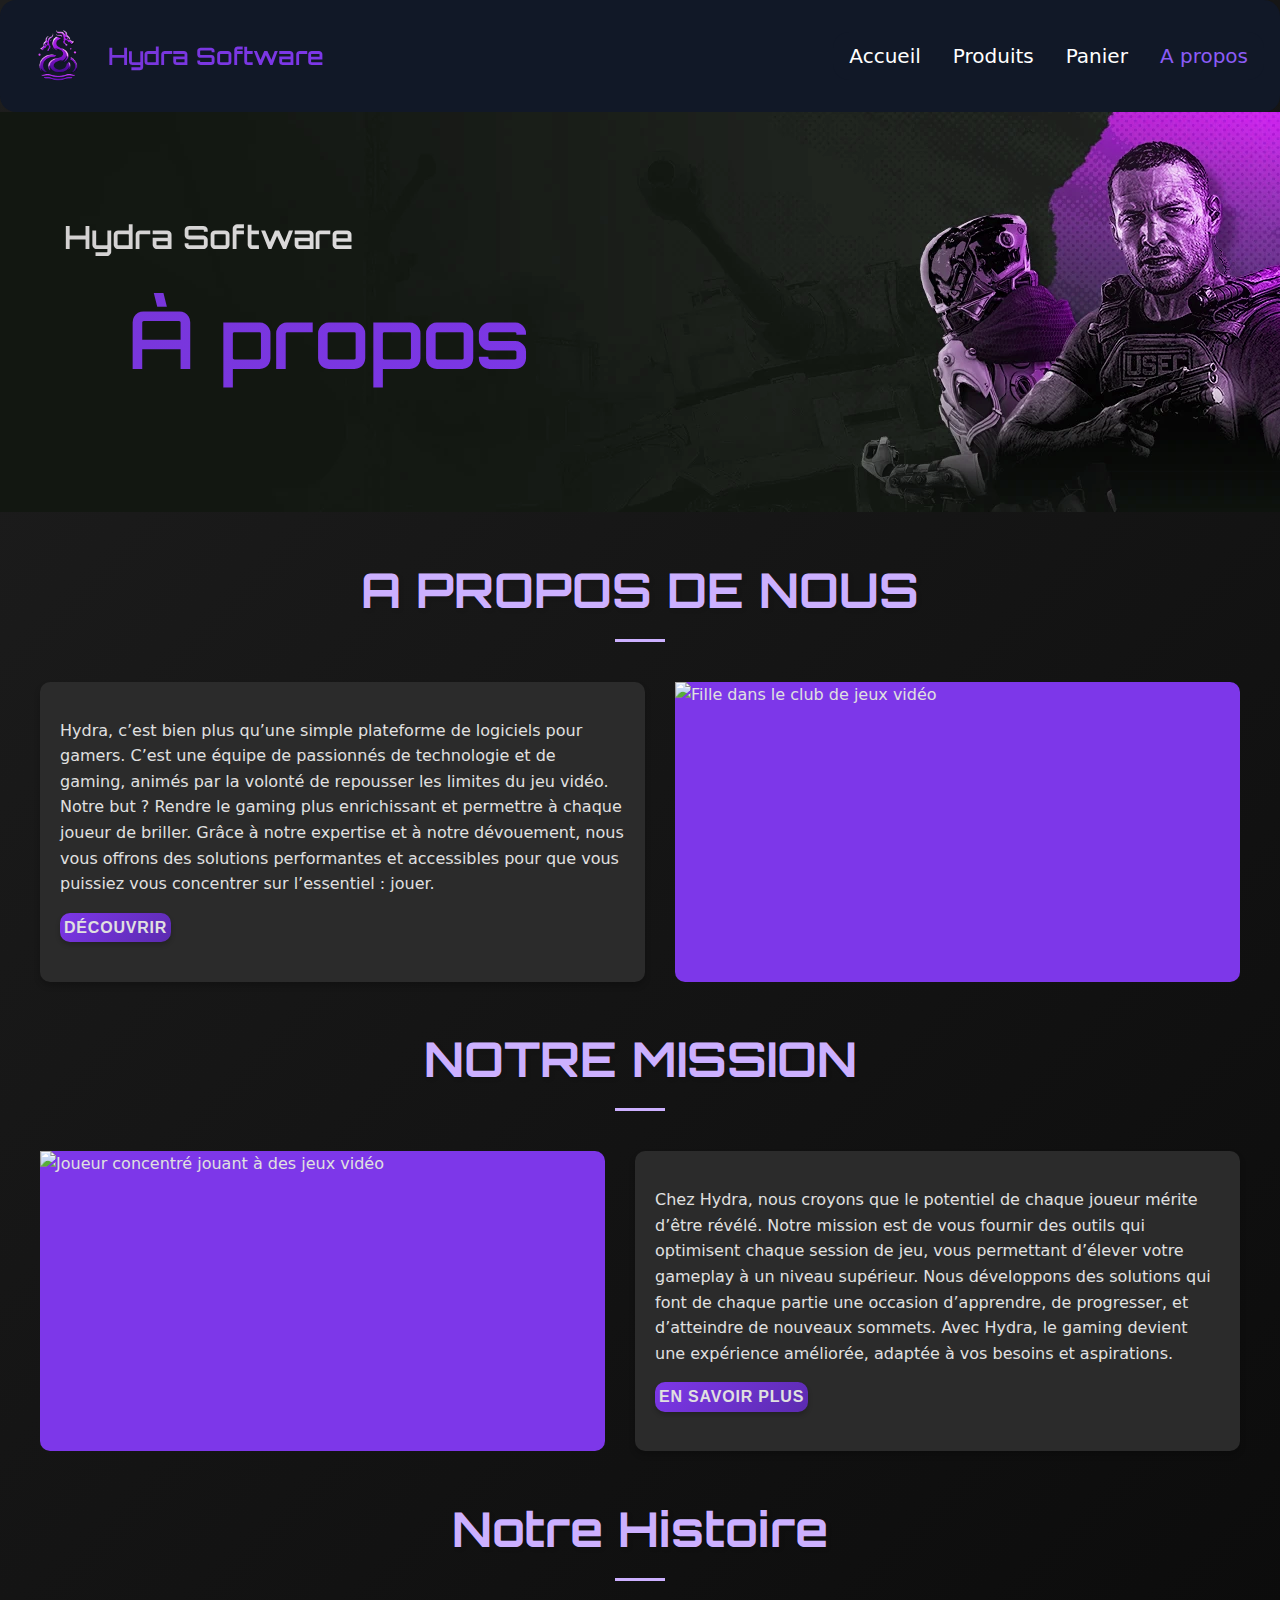
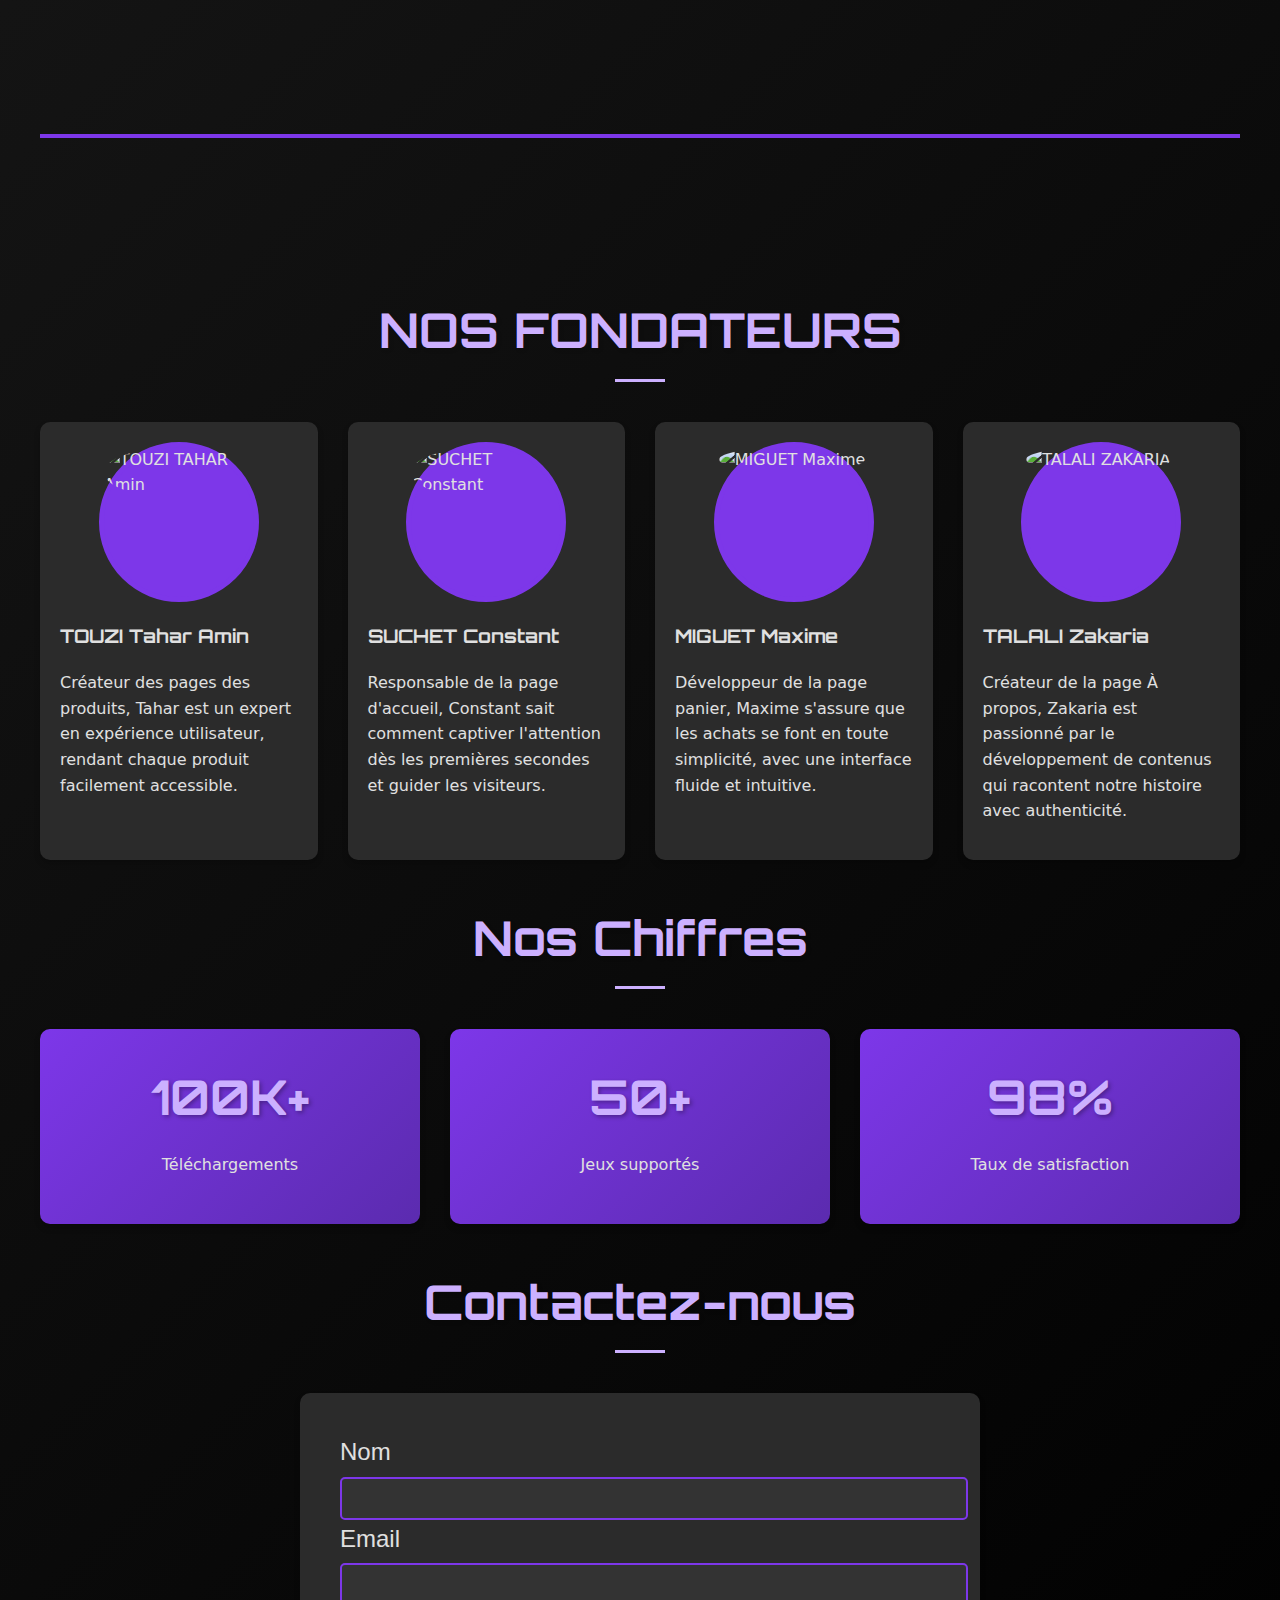
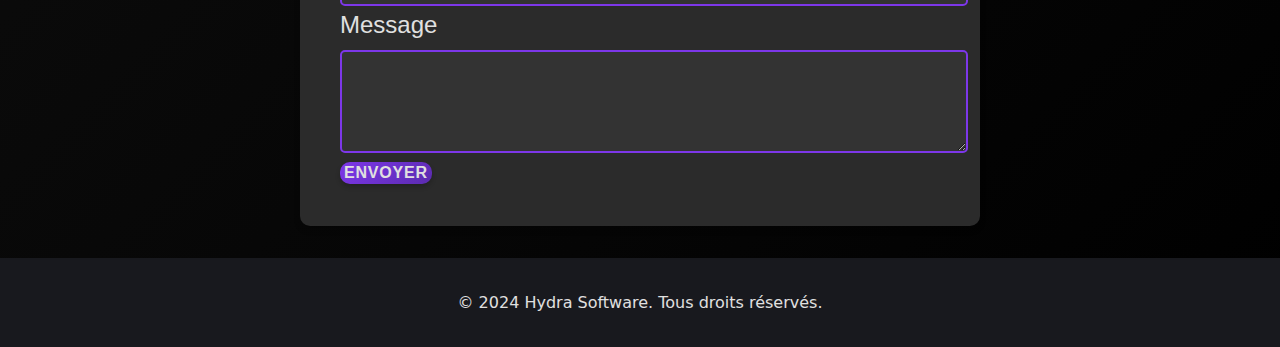
==== commit 44d21410: "ajout footer panier / à propos" ====
--- a/pages/apropos.html
+++ b/pages/apropos.html
@@ -233,8 +233,9 @@
 
 <!-- Footer -->
 <footer>
-    <!-- Footer content to be added later -->
+    <p>&copy; 2024 Hydra Software. Tous droits réservés.</p>
 </footer>
 
 </body>
+
 </html>
--- a/styles/apropos.css
+++ b/styles/apropos.css
@@ -304,6 +304,14 @@
     margin: 0;
 }
 
+footer {
+    background-color: #18191E;
+    color: #E0E0E0;
+    text-align: center;
+    padding: 1rem;
+    margin-top: 2rem;
+}
+
 @keyframes fadeInRight {
     from { opacity: 0; transform: translate3d(40px, 0, 0); }
     to { opacity: 1; transform: translate3d(0, 0, 0); }
@@ -345,4 +353,5 @@
         flex-direction: row;
     }
 
-}+}
+
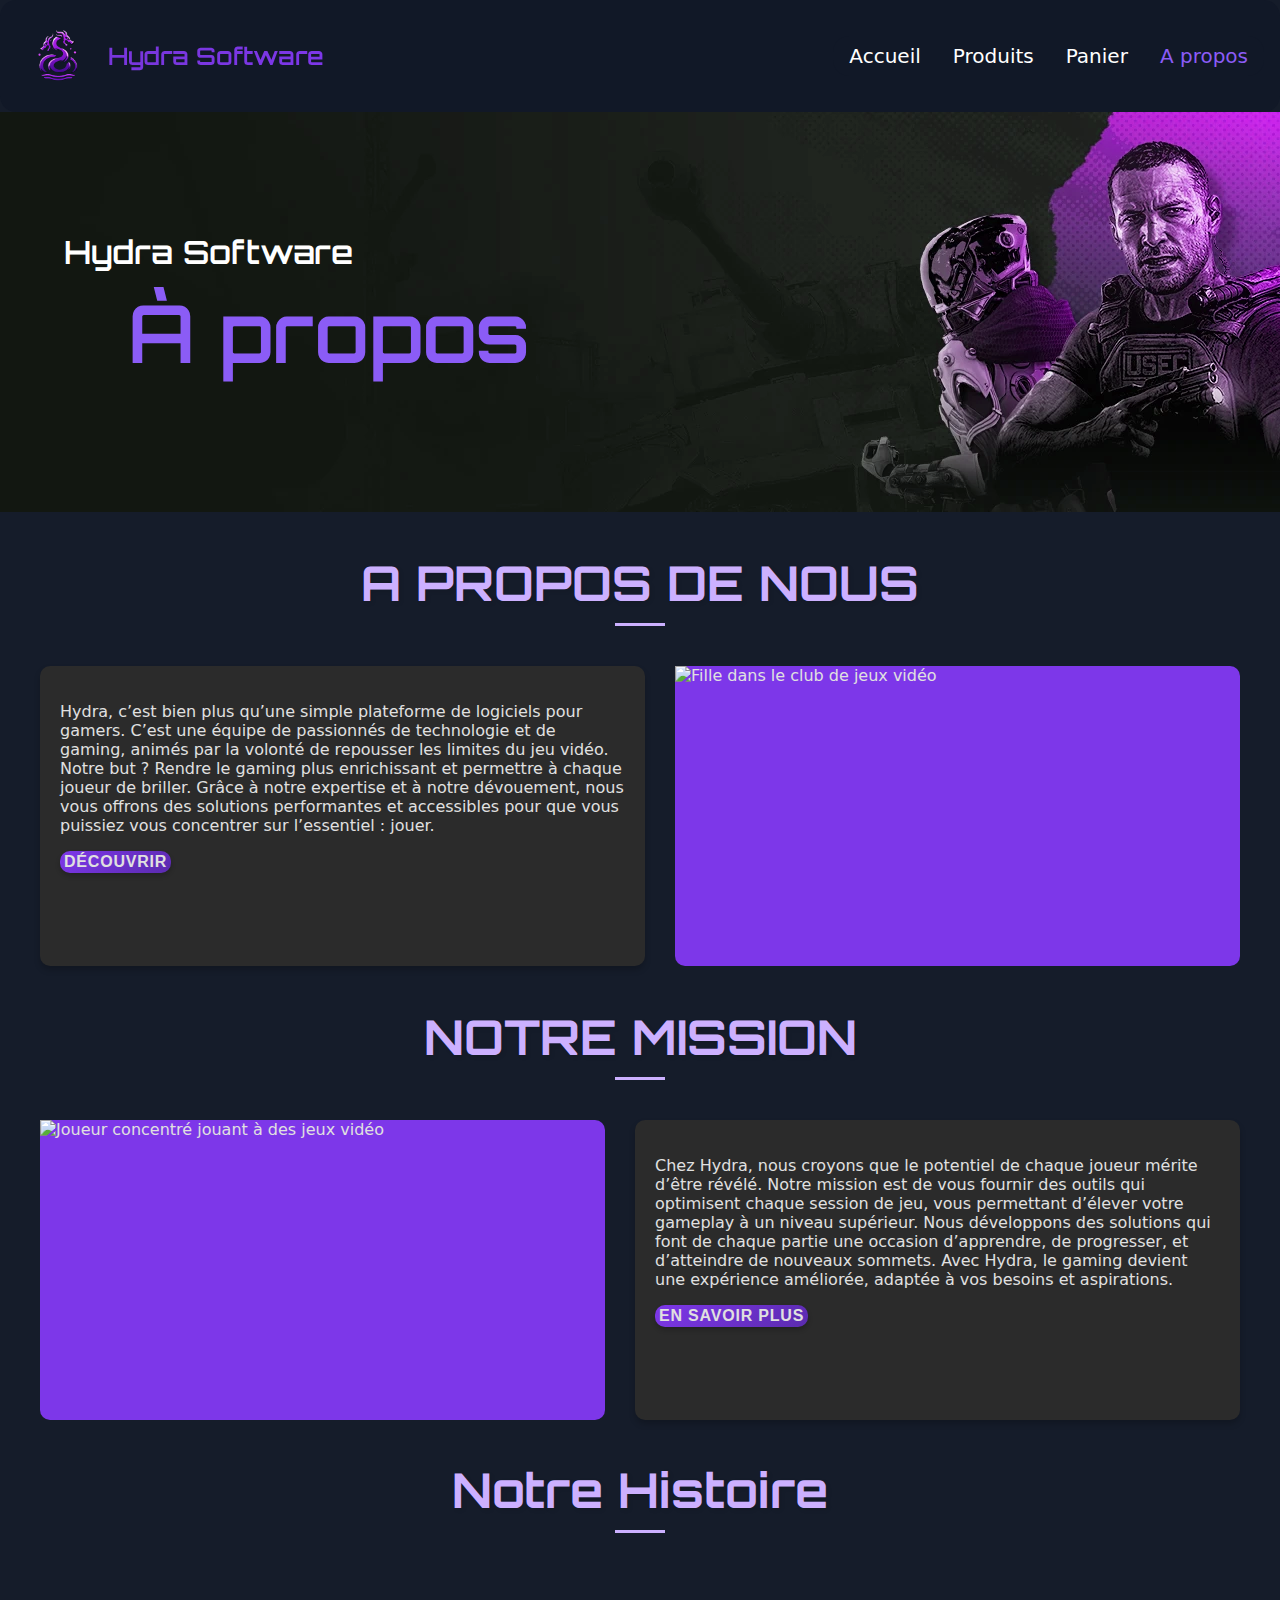
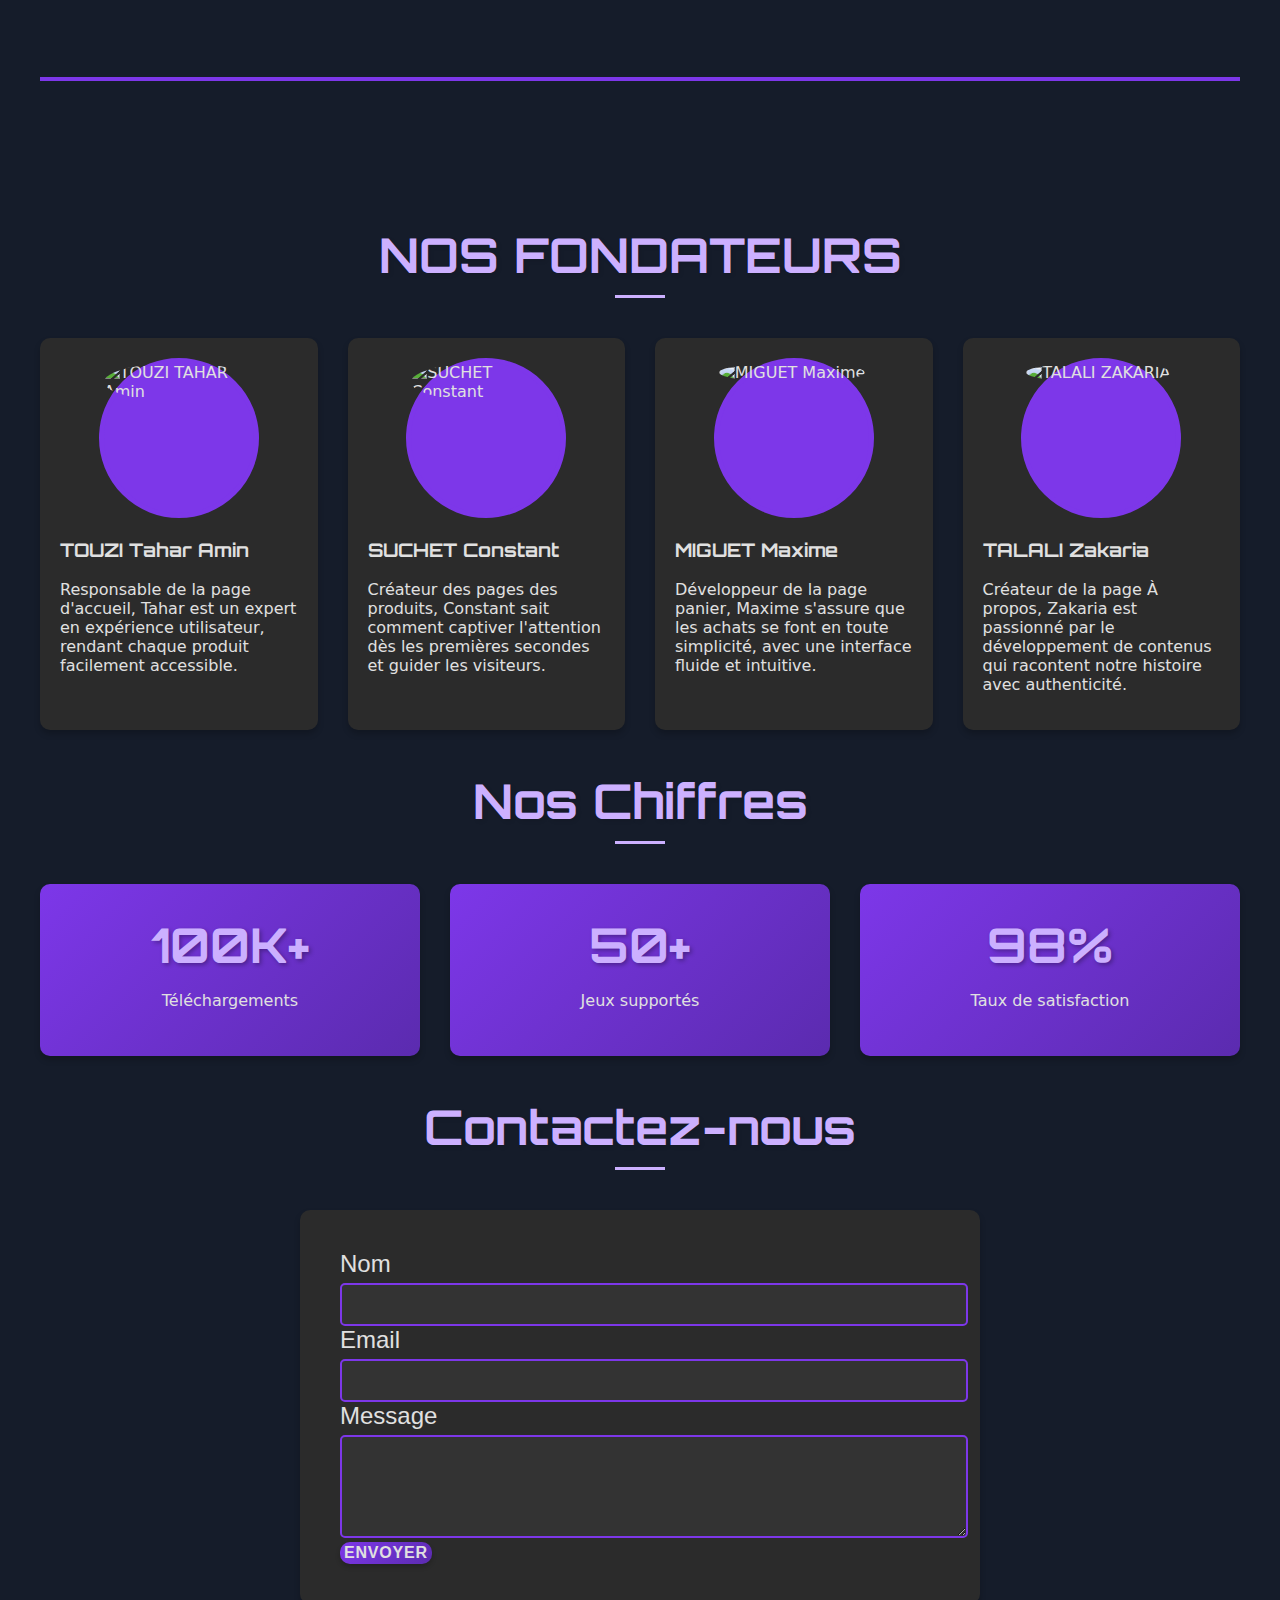
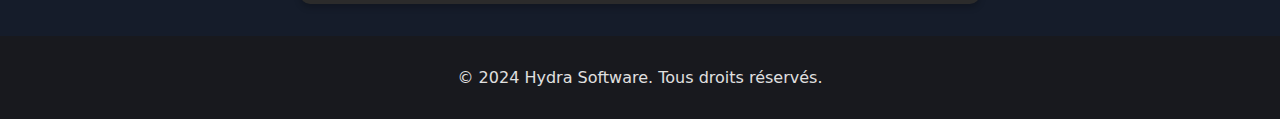
==== commit f81e0804: "petit fix ( gratte des commit tkt )" ====
--- a/pages/apropos.html
+++ b/pages/apropos.html
@@ -160,14 +160,14 @@
                         <img src="https://i.ibb.co/7j2X7fJ/Tahar-autoportrait.png" alt="TOUZI TAHAR Amin">
                     </div>
                     <h3>TOUZI Tahar Amin</h3>
-                    <p>Créateur des pages des produits, Tahar est un expert en expérience utilisateur, rendant chaque produit facilement accessible.</p>
+                    <p>Responsable de la page d'accueil, Tahar est un expert en expérience utilisateur, rendant chaque produit facilement accessible.</p>
                 </div>
                 <div class="founder-profile">
                     <div class="founder-photo">
                         <img src="https://media.discordapp.net/attachments/1299614270337716256/1299702791647789076/Portrait_noirblanc.png?ex=671e2a0c&is=671cd88c&hm=0bdfb5eaf1c514ea03a5f6eac9aa47da65e1ab153dc42c5d94408717ab1620b5&=&format=webp&quality=lossless&width=970&height=972" alt="SUCHET Constant">
                     </div>
                     <h3>SUCHET Constant</h3>
-                    <p>Responsable de la page d'accueil, Constant sait comment captiver l'attention dès les premières secondes et guider les visiteurs.</p>
+                    <p>Créateur des pages des produits, Constant sait comment captiver l'attention dès les premières secondes et guider les visiteurs.</p>
                 </div>
                 <div class="founder-profile">
                     <div class="founder-photo">
--- a/styles/apropos.css
+++ b/styles/apropos.css
@@ -1,9 +1,8 @@
 body {
-    background: linear-gradient(135deg, #1E1E1E, #000000);
-    font-family: 'Roboto Mono', 'Segoe UI', Tahoma, Geneva, Verdana, sans-serif;
-    line-height: 1.6;
-    color: #E0E0E0;
-    font-size: 1rem;
+    background-color: #121712;
+    margin: 0;
+    font-family: system-ui, -apple-system, BlinkMacSystemFont, 'Segoe UI', Roboto, 'Helvetica Neue', Arial, 'Noto Sans', sans-serif;
+    color: #E0E0E0;
 }
 
 .banner {
@@ -35,21 +34,13 @@
 .title1 {
     font-size: 2rem;
     font-weight: 600;
-    background: linear-gradient(-45deg, #ffffff, #e8e8e8, #d2d0d0);
-    background-size: 200% 200%;
-    animation: gradient 5s ease infinite;
-    -webkit-background-clip: text;
-    -webkit-text-fill-color: transparent;
+    color: #ffffff;
 }
 
 .title2 {
     font-size: 5rem;
     font-weight: 600;
-    background: linear-gradient(-45deg, #8b5cf6, #7d37ea, #7836da);
-    background-size: 200% 200%;
-    animation: gradient 5s ease infinite;
-    -webkit-background-clip: text;
-    -webkit-text-fill-color: transparent;
+    color: #8b5cf6;
     margin-left: 10%;
 }
 
